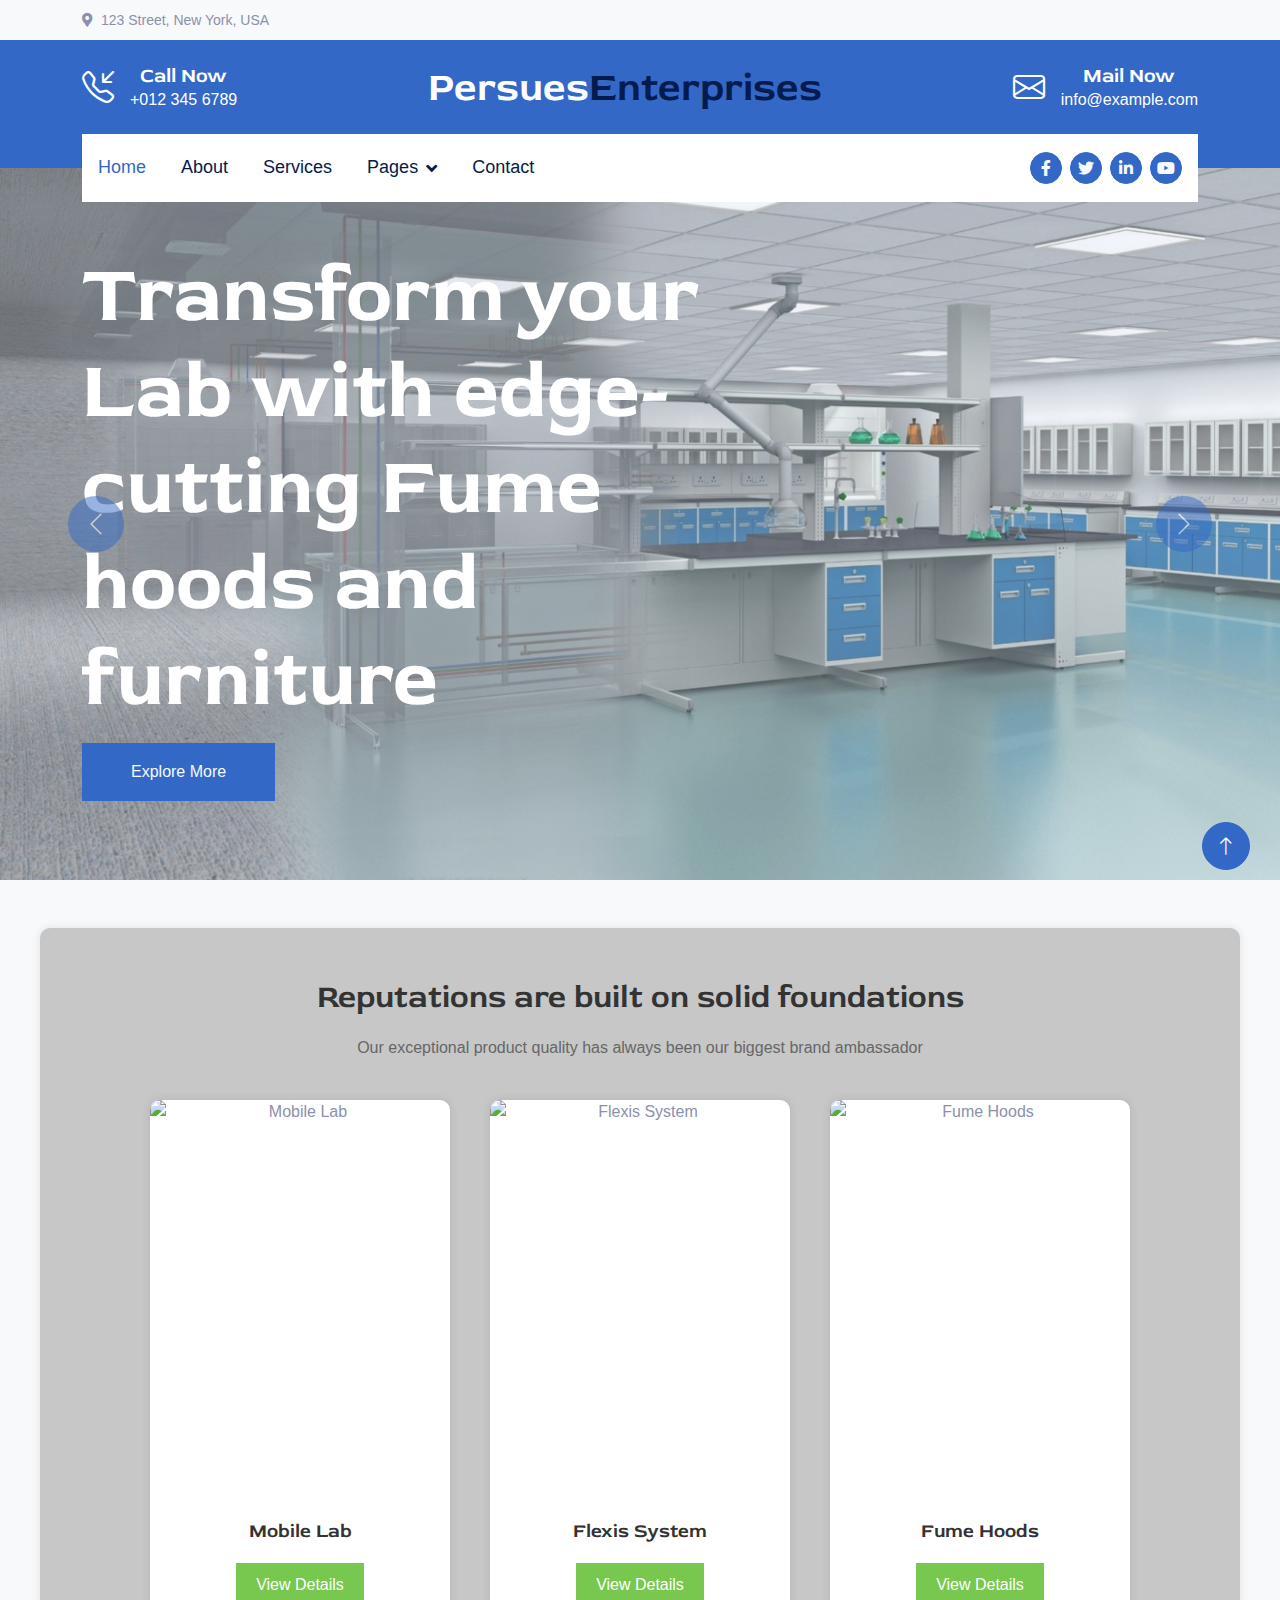
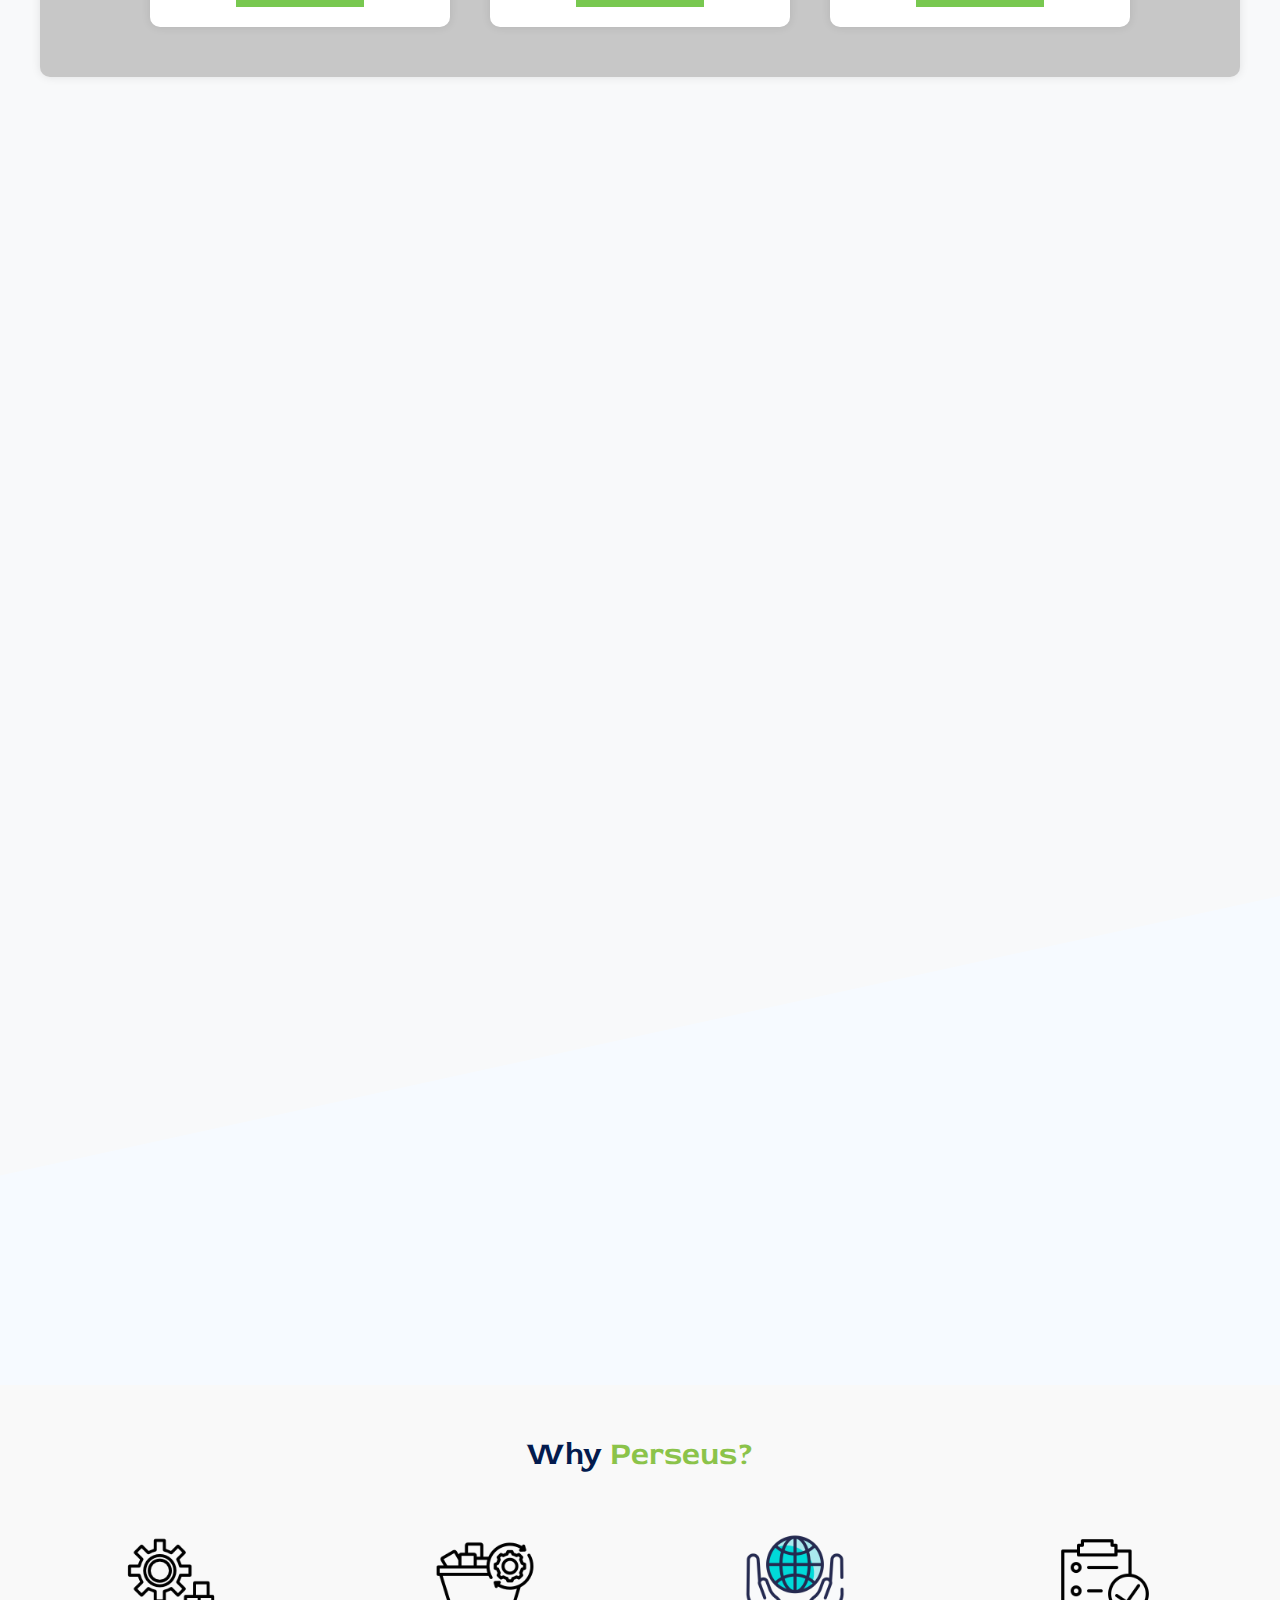
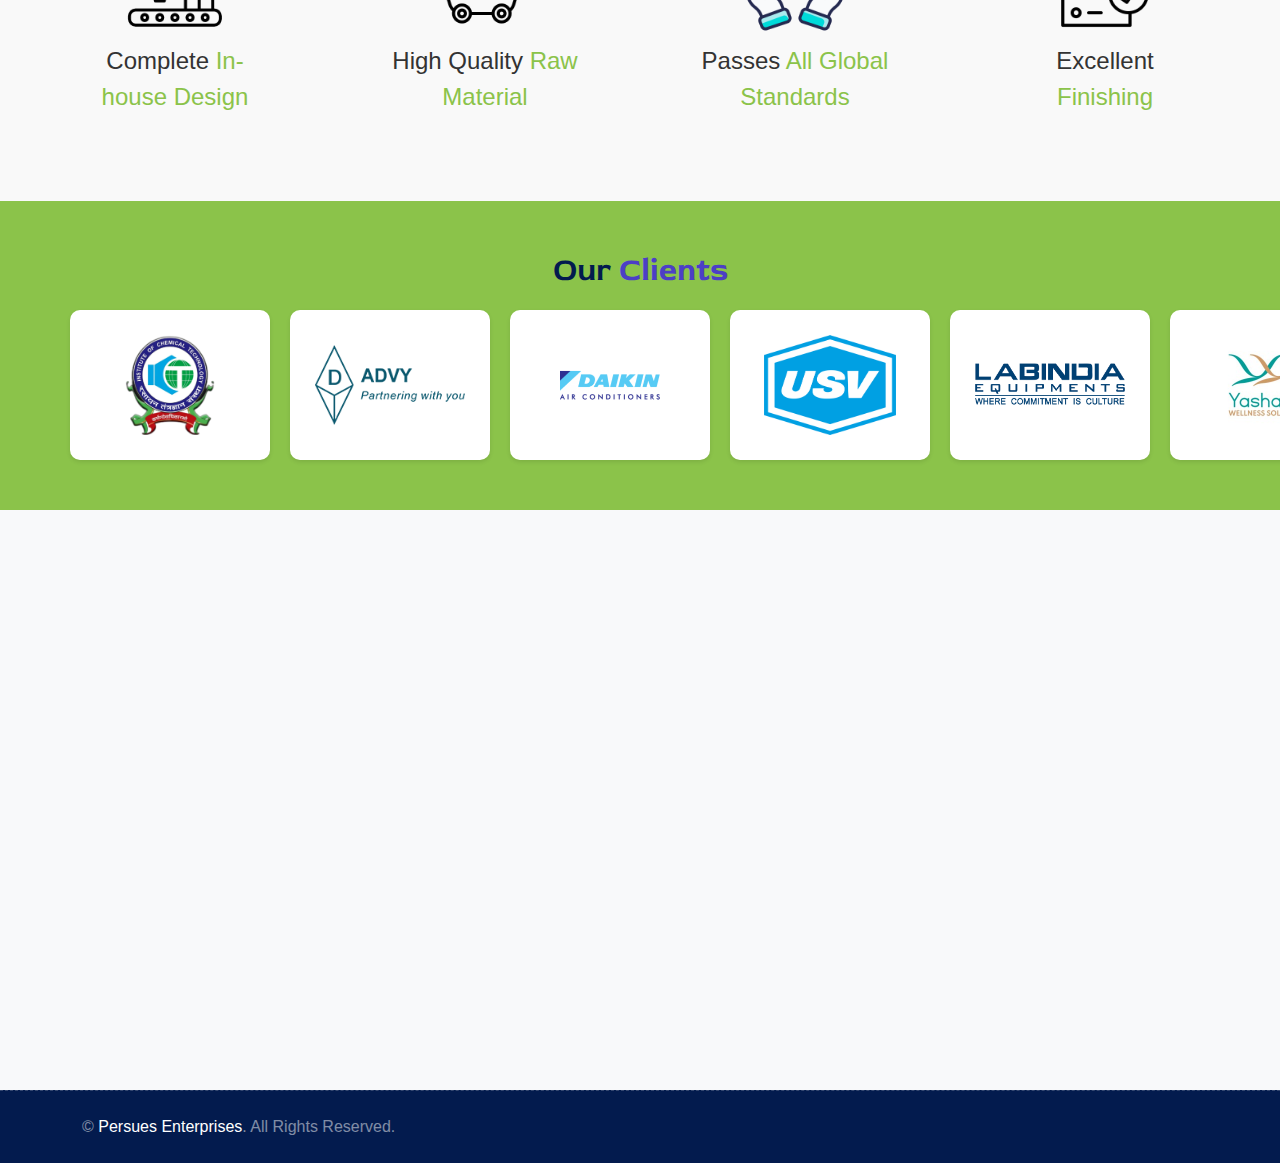
==== index.html @ d338f1ce "update" ====
<!DOCTYPE html>
<html lang="en">

<head>
    <meta charset="utf-8">
    <title>Perseus Enterprises</title>
    <meta content="width=device-width, initial-scale=1.0" name="viewport">
    <meta content="" name="keywords">
    <meta content="" name="description">

    <!-- Favicon -->
    <link href="img/favicon.png" rel="icon">
    <link rel="stylesheet" href="https://unpkg.com/swiper/swiper-bundle.min.css">
    <!-- Google Web Fonts -->
    <link rel="preconnect" href="https://fonts.googleapis.com">
    <link rel="preconnect" href="https://fonts.gstatic.com" crossorigin>
    <link href="https://fonts.googleapis.com/css2?family=Roboto:wght@400;500&family=Red+Rose:wght@600;700&display=swap"
        rel="stylesheet">

    <!-- Icon Font Stylesheet -->
    <link href="https://cdnjs.cloudflare.com/ajax/libs/font-awesome/5.10.0/css/all.min.css" rel="stylesheet">
    <link rel="stylesheet" href="https://cdn.jsdelivr.net/npm/bootstrap-icons@1.10.4/font/bootstrap-icons.css">

    <!-- Libraries Stylesheet -->
    <link href="lib/animate/animate.min.css" rel="stylesheet">
    <link href="lib/owlcarousel/assets/owl.carousel.min.css" rel="stylesheet">

    <!-- Customized Bootstrap Stylesheet -->
    <link href="css/bootstrap.min.css" rel="stylesheet">

    <!-- Template Stylesheet -->
    <link href="css/style.css" rel="stylesheet">
</head>

<body>
    <!-- Spinner Start -->
    <div id="spinner"
        class="show bg-white position-fixed translate-middle w-100 vh-100 top-50 start-50 d-flex align-items-center justify-content-center">
        <div class="spinner-border text-primary" role="status" style="width: 3rem; height: 3rem;"></div>
    </div>
    <!-- Spinner End -->


    <!-- Topbar Start -->
    <div class="container-fluid py-2 d-none d-lg-flex">
        <div class="container">
            <div class="d-flex justify-content-between">
                <div>
                    <small class="me-3"><i class="fa fa-map-marker-alt me-2"></i>123 Street, New York, USA</small>
                </div>
            </div>
        </div>
    </div>
    <!-- Topbar End -->


    <!-- Brand Start -->
    <div class="container-fluid bg-primary text-white pt-4 pb-5 d-none d-lg-flex">
        <div class="container pb-2">
            <div class="d-flex align-items-center justify-content-between">
                <div class="d-flex">
                    <i class="bi bi-telephone-inbound fs-2"></i>
                    <div class="ms-3">
                        <h5 class="text-white mb-0">Call Now</h5>
                        <span>+012 345 6789</span>
                    </div>
                </div>
                <a href="index.html" class="h1 text-white mb-0">Persues<span class="text-dark">Enterprises</span></a>
                <div class="d-flex">
                    <i class="bi bi-envelope fs-2"></i>
                    <div class="ms-3">
                        <h5 class="text-white mb-0">Mail Now</h5>
                        <span>info@example.com</span>
                    </div>
                </div>
            </div>
        </div>
    </div>
    <!-- Brand End -->


    <!-- Navbar Start -->
    <div class="container-fluid sticky-top">
        <div class="container">
            <nav class="navbar navbar-expand-lg navbar-light bg-white py-lg-0 px-lg-3">
                <a href="index.html" class="navbar-brand d-lg-none">
                    <h1 class="text-primary m-0">Perseus <span class="text-dark">Enterprises</span></h1>
                </a>
                <button type="button" class="navbar-toggler me-0" data-bs-toggle="collapse"
                    data-bs-target="#navbarCollapse">
                    <span class="navbar-toggler-icon"></span>
                </button>
                <div class="collapse navbar-collapse" id="navbarCollapse">
                    <div class="navbar-nav">
                        <a href="index.html" class="nav-item nav-link active">Home</a>
                        <a href="about.html" class="nav-item nav-link">About</a>
                        <a href="service.html" class="nav-item nav-link">Services</a>
                        <div class="nav-item dropdown">
                            <a href="#" class="nav-link dropdown-toggle" data-bs-toggle="dropdown">Pages</a>
                            <div class="dropdown-menu bg-light m-0">
                                <a href="feature.html" class="dropdown-item">Features</a>
                            </div>
                        </div>
                        <a href="contact.html" class="nav-item nav-link">Contact</a>
                    </div>
                    <div class="ms-auto d-none d-lg-flex">
                        <a class="btn btn-sm-square btn-primary ms-2" href=""><i class="fab fa-facebook-f"></i></a>
                        <a class="btn btn-sm-square btn-primary ms-2" href=""><i class="fab fa-twitter"></i></a>
                        <a class="btn btn-sm-square btn-primary ms-2" href=""><i class="fab fa-linkedin-in"></i></a>
                        <a class="btn btn-sm-square btn-primary ms-2" href=""><i class="fab fa-youtube"></i></a>
                    </div>
                </div>
            </nav>
        </div>
    </div>
    <!-- Navbar End -->


    <!-- Carousel Start -->
    <div class="container-fluid header-carousel px-0 mb-5">
        <div id="header-carousel" class="carousel slide carousel-fade" data-bs-ride="carousel">
            <div class="carousel-inner">
                <div class="carousel-item active">
                    <img class="w-100" src="img/Picture2.jpg" alt="Image">
                    <div class="carousel-caption">
                        <div class="container">
                            <div class="row justify-content-start">
                                <div class="col-lg-7 text-start">
                                    <h1 class="display-1 text-white animated slideInRight mb-3">Transform your Lab with edge-cutting Fume hoods and furniture</h1>
                                    <a href="" class="btn btn-primary py-3 px-5 animated slideInRight">Explore More</a>
                                </div>
                            </div>
                        </div>
                    </div>
                </div>
                <div class="carousel-item">
                    <img class="w-100" src="img/Picture3.jpg" alt="Image">
                    <div class="carousel-caption">
                        <div class="container">
                            <div class="row justify-content-end">
                                <div class="col-lg-7 text-end">
                                    <h1 class="display-1 text-white animated slideInLeft mb-3">Expet Doctors & Lab Assistants</h1>
                                    <p class="mb-5 animated slideInLeft">Lorem ipsum dolor sit amet, consectetur adipiscing elit. Curabitur tellus augue, iaculis id elit eget, ultrices pulvinar tortor. Quisque vel lorem porttitor, malesuada arcu quis, fringilla risus.</p>
                                    <a href="" class="btn btn-primary py-3 px-5 animated slideInLeft">Explore More</a>
                                </div>
                            </div>
                        </div>
                    </div>
                </div>

            </div>
            <button class="carousel-control-prev" type="button" data-bs-target="#header-carousel" data-bs-slide="prev">
                <span class="carousel-control-prev-icon" aria-hidden="true"></span>
                <span class="visually-hidden">Previous</span>
            </button>
            <button class="carousel-control-next" type="button" data-bs-target="#header-carousel" data-bs-slide="next">
                <span class="carousel-control-next-icon" aria-hidden="true"></span>
                <span class="visually-hidden">Next</span>
            </button>
        </div>
    </div>
    <!-- Carousel End -->

    <div class="product-section">
        <h2>Reputations are built on solid foundations</h2>
        <p>Our exceptional product quality has always been our biggest brand ambassador</p>
        <div class="products">
            <div class="product-card">
                <img src="img1/mobile.jpg" alt="Mobile Lab">
                <h3>Mobile Lab</h3>
                <button class="details-btn">View Details</button>
            </div>
            <div class="product-card">
                <img src="img1/flexis.jpg" alt="Flexis System">
                <h3>Flexis System</h3>
                <button class="details-btn">View Details</button>
            </div>
            <div class="product-card">
                <img src="img1/fume.jpg" alt="Fume Hoods">
                <h3>Fume Hoods</h3>
                <button class="details-btn">View Details</button>
            </div>
        </div>
    </div>

    <!-- Video Modal Start -->
    <div class="modal modal-video fade" id="videoModal" tabindex="-1" aria-labelledby="exampleModalLabel"
        aria-hidden="true">
        <div class="modal-dialog">
            <div class="modal-content rounded-0">
                <div class="modal-header">
                    <h3 class="modal-title" id="exampleModalLabel">Youtube Video</h3>
                    <button type="button" class="btn-close" data-bs-dismiss="modal" aria-label="Close"></button>
                </div>
                <div class="modal-body">
                    <!-- 16:9 aspect ratio -->
                    <div class="ratio ratio-16x9">
                        <iframe class="embed-responsive-item" src="" id="video" allowfullscreen
                            allowscriptaccess="always" allow="autoplay"></iframe>
                    </div>
                </div>
            </div>
        </div>
    </div>
    <!-- Video Modal End -->

    <!-- Appoinment Start -->
    <div class="container-fluid py-5">
        <div class="container">
            <div class="row g-5">
                <div class="col-lg-6 wow fadeInUp" data-wow-delay="0.1s">
                    <h1 class="display-6 mb-4">We Ensure You Will Always Get The Best Result</h1>
                    <p>Lorem ipsum dolor sit amet, consectetur adipiscing elit. Curabitur tellus augue, iaculis id elit eget, ultrices pulvinar tortor. Quisque vel lorem porttitor, malesuada arcu quis, fringilla risus. Pellentesque eu consequat augue.</p>
                    <p class="mb-4">Lorem ipsum dolor sit amet, consectetur adipiscing elit. Curabitur tellus augue, iaculis id elit eget, ultrices pulvinar tortor.</p>
                    <div class="d-flex align-items-start wow fadeIn" data-wow-delay="0.3s">
                        <div class="icon-box-primary">
                            <i class="bi bi-geo-alt text-dark fs-1"></i>
                        </div>
                        <div class="ms-3">
                            <h5>Office Address</h5>
                            <span>123 Street, New York, USA</span>
                        </div>
                    </div>
                    <hr>
                    <div class="d-flex align-items-start wow fadeIn" data-wow-delay="0.4s">
                        <div class="icon-box-primary">
                            <i class="bi bi-clock text-dark fs-1"></i>
                        </div>
                        <div class="ms-3">
                            <h5>Office Time</h5>
                        </div>
                    </div>
                </div>
            </div>
        </div>
    </div>
    <!-- Appoinment Start -->


    <!-- Team Start -->
    <div class="container-fluid container-team py-5">
        <div class="container pb-5">
            <div class="row g-5 align-items-center mb-5">
                <div class="col-md-6 wow fadeIn" data-wow-delay="0.3s">
                    <img class="img-fluid w-100" src="img/raj.png" alt="">
                </div>
                <div class="col-md-6 wow fadeIn" data-wow-delay="0.5s">
                    <h1 class="display-6 mb-3">Rajnish Thanekar</h1>
                    <p class="mb-1">CEO & Founder</p>
                    <p class="mb-5">Persues Enterprises</p>
                    <h3 class="mb-3"><h3>Business Experience</h3>
                    <p class="mb-4">Since 2012 as Business Consultant and Laboratory Professional.</p>
                    <h3 class="mb-5"><h3>Corporate Experience</h3>
                    <p class="mb-4">18 years in Gogrej in Product Design and New Business Development role.</p>
                    <p class="mb-4">5 years in Thermo Fisher Scientific as National Business Development Manager.</p>
                    <div class="d-flex">
                        <a class="btn btn-lg-square btn-primary me-2" href=""><i class="fab fa-facebook-f"></i></a>
                        <a class="btn btn-lg-square btn-primary me-2" href=""><i class="fab fa-twitter"></i></a>
                        <a class="btn btn-lg-square btn-primary me-2" href="https://www.linkedin.com/in/rajnish-thanekar-b600029/"><i class="fab fa-linkedin-in"></i></a>
                        <a class="btn btn-lg-square btn-primary me-2" href=""><i class="fab fa-youtube"></i></a>
                    </div>
                </div>
            </div>
            </div>
        </div>
    </div>
    <!-- Team End -->


    <!-- Testimonial Start -->
    <section class="why-labguard">
        <h2>Why <span>Perseus?</span></h2>
        <div class="features">
            <div class="feature">
                <img src="img/manu.png" alt="In-house Design">
                <p>Complete <span>In-house Design</span></p>
            </div>
            <div class="feature">
                <img src="img/raw.png" alt="High Quality Raw Material">
                <p>High Quality <span>Raw Material</span></p>
            </div>
            <div class="feature">
                <img src="img/global.png" alt="Passes All Global Standards">
                <p>Passes <span>All Global Standards</span></p>
            </div>
            <div class="feature">
                <img src="img/finished-work.png" alt="Excellent Finishing">
                <p>Excellent <span>Finishing</span></p>
            </div>
        </div>
    </section>

    <!--Clients-->
    <section class="clients">
        <h2>Our <span>Clients</span></h2>
        <div class="swiper-container">
            <div class="swiper-wrapper">
                <div class="swiper-slide"><img src="img/ICT.png" alt="ICT"></div>
                <div class="swiper-slide"><img src="img/Advy.png" alt="Advy"></div>
                <div class="swiper-slide"><img src="img/daikin.png" alt="Daikin"></div>
                <div class="swiper-slide"><img src="img/USV.png" alt="USV"></div>
                <div class="swiper-slide"><img src="img/labind.png" alt="labind"></div>
                <div class="swiper-slide"><img src="img/yasharth.jpg" alt="yasharth"></div>
                <div class="swiper-slide"><img src="img/nipro.png" alt=""></div>
                <div class="swiper-slide"><img src="img/phoenix.jpg" alt=""></div>
                <div class="swiper-slide"><img src="img/equinox.png" alt=""></div>
                <div class="swiper-slide"><img src="img/spak.png" alt=""></div>
                <div class="swiper-slide"><img src="img/keva.jpg" alt=""></div>
                <div class="swiper-slide"><img src="img/UPL.png" alt=""></div>
                <div class="swiper-slide"><img src="img/HiMedia-Logo.webp" alt=""></div>
                <div class="swiper-slide"><img src="img/neuberg.webp" alt=""></div>
                <div class="swiper-slide"><img src="img/fulllife.webp" alt=""></div>
                <div class="swiper-slide"><img src="img/promas.jpg" alt=""></div>
                <div class="swiper-slide"><img src="img/bsv.jpg" alt=""></div>
                <div class="swiper-slide"><img src="img/klasspack.jpg" alt=""></div>
                <div class="swiper-slide"><img src="img/swash.jpg" alt=""></div>
                <div class="swiper-slide"><img src="img/gegadyne.png" alt=""></div>
                <!-- Add more client logos as needed -->
            </div>
        </div>    
    </section>
    
    <script src="https://unpkg.com/swiper/swiper-bundle.min.js"></script>
    <script src="script.js"></script>

    <!-- Footer Start -->
    <div class="container-fluid footer position-relative bg-dark text-white-50 py-5 wow fadeIn" data-wow-delay="0.1s">
        <div class="container">
            <div class="row g-5 py-5">
                <div class="col-lg-6 pe-lg-5">
                    <a href="index.html" class="navbar-brand">
                        <h1 class="h1 text-primary mb-0">Persues<span class="text-white">Enterprises</span></h1>
                    </a>
                    <p class="fs-5 mb-4">Lorem ipsum dolor sit amet, consectetur adipiscing elit. Curabitur tellus augue, iaculis id elit eget, ultrices pulvinar tortor.</p>
                    <p><i class="fa fa-map-marker-alt me-2"></i>123 Street, New York, USA</p>
                    <p><i class="fa fa-phone-alt me-2"></i>+012 345 67890</p>
                    <p><i class="fa fa-envelope me-2"></i>info@example.com</p>
                    <div class="d-flex mt-4">
                        <a class="btn btn-lg-square btn-primary me-2" href="#"><i class="fab fa-twitter"></i></a>
                        <a class="btn btn-lg-square btn-primary me-2" href="#"><i class="fab fa-facebook-f"></i></a>
                        <a class="btn btn-lg-square btn-primary me-2" href="#"><i class="fab fa-linkedin-in"></i></a>
                        <a class="btn btn-lg-square btn-primary me-2" href="#"><i class="fab fa-instagram"></i></a>
                    </div>
                </div>
                <div class="col-lg-6 ps-lg-5">
                    <div class="row g-5">
                        <div class="col-sm-6">
                            <h4 class="text-light mb-4">Quick Links</h4>
                            <a class="btn btn-link" href="about.html">About Us</a>
                            <a class="btn btn-link" href="contact.html">Contact Us</a>
                            <a class="btn btn-link" href="service.html">Our Services</a>
                            <a class="btn btn-link" href="">Support</a>
                        </div>
                        <div class="col-sm-6">
                            <h4 class="text-light mb-4">Popular Links</h4>
                            <a class="btn btn-link" href="about.html">About Us</a>
                            <a class="btn btn-link" href="contact.html">Contact Us</a>
                            <a class="btn btn-link" href="service.html">Our Services</a>
                            <a class="btn btn-link" href="">Support</a>
                        </div>
                    </div>
                </div>
            </div>
        </div>
    </div>
    <!-- Footer End -->


    <!-- Copyright Start -->
    <div class="container-fluid copyright bg-dark text-white-50 py-4">
        <div class="container">
            <div class="row">
                <div class="col-md-6 text-center text-md-start">
                    <p class="mb-0">&copy; <a href="#">Persues Enterprises</a>. All Rights Reserved.</p>
                </div>
            </div>
        </div>
    </div>
    <!-- Copyright End -->


    <!-- Back to Top -->
    <a href="#" class="btn btn-lg btn-primary btn-lg-square rounded-circle back-to-top"><i class="bi bi-arrow-up"></i></a>


    <!-- JavaScript Libraries -->
    <script src="https://ajax.googleapis.com/ajax/libs/jquery/3.6.1/jquery.min.js"></script>
    <script src="https://cdn.jsdelivr.net/npm/bootstrap@5.0.0/dist/js/bootstrap.bundle.min.js"></script>
    <script src="lib/wow/wow.min.js"></script>
    <script src="lib/easing/easing.min.js"></script>
    <script src="lib/waypoints/waypoints.min.js"></script>
    <script src="lib/counterup/counterup.min.js"></script>
    <script src="lib/owlcarousel/owl.carousel.min.js"></script>

    <!-- Template Javascript -->
    <script src="js/main.js"></script>
</body>

</html>
---- css/style.css ----
/********** Template CSS **********/

.back-to-top {
    position: fixed;
    display: none;
    right: 30px;
    bottom: 30px;
    z-index: 99;
}

.fw-medium {
    font-weight: 500;
}


/*** Spinner ***/
#spinner {
    opacity: 0;
    visibility: hidden;
    transition: opacity .5s ease-out, visibility 0s linear .5s;
    z-index: 99999;
}

#spinner.show {
    transition: opacity .5s ease-out, visibility 0s linear 0s;
    visibility: visible;
    opacity: 1;
}


/*** Button ***/
.btn {
    transition: .5s;
    font-weight: 500;
}

.btn-primary,
.btn-outline-primary:hover {
    color: var(--bs-light);
}

.btn-secondary,
.btn-outline-secondary:hover {
    color: var(--bs-dark);
}

.btn-square {
    width: 38px;
    height: 38px;
}

.btn-sm-square {
    width: 32px;
    height: 32px;
}

.btn-lg-square {
    width: 48px;
    height: 48px;
}
.btn-square,
.btn-sm-square,
.btn-lg-square {
    padding: 0;
    display: flex;
    align-items: center;
    justify-content: center;
    border-radius: 50px;
    font-weight: normal;
}

.icon-box-primary,
.icon-box-light {
    position: relative;
    padding: 0 0 10px 10px;
    z-index: 1;
}

.icon-box-primary i,
.icon-box-light i {
    font-size: 60px;
    line-height: 0;
}

.icon-box-primary::before,
.icon-box-light::before {
    position: absolute;
    content: "";
    width: 35px;
    height: 35px;
    left: 0;
    bottom: 0;
    border-radius: 35px;
    transition: .5s;
    z-index: -1;
}

.icon-box-primary::before {
    background: var(--bs-primary);
}

.icon-box-light::before {
    background: var(--bs-light);
}


/*** Navbar ***/
.sticky-top {
    top: -100px;
    transition: .5s;
}

.navbar .navbar-nav .nav-link {
    margin-right: 35px;
    padding: 20px 0;
    color: var(--bs-dark);
    font-size: 18px;
    font-weight: 500;
    outline: none;
}

.navbar .navbar-nav .nav-link:hover,
.navbar .navbar-nav .nav-link.active {
    color: var(--bs-primary);
}

.navbar .dropdown-toggle::after {
    border: none;
    content: "\f107";
    font-family: "Font Awesome 5 Free";
    font-weight: 900;
    vertical-align: middle;
    margin-left: 8px;
}

@media (max-width: 991.98px) {
    .navbar .navbar-nav .nav-link  {
        margin-right: 0;
        padding: 10px 0;
    }

    .navbar .navbar-nav {
        margin-top: 15px;
        border-top: 1px solid #EEEEEE;
    }
}

@media (min-width: 992px) {
    .sticky-top {
        margin-top: -34px;
    }

    .navbar {
        height: 68px;
    }

    .navbar .nav-item .dropdown-menu {
        display: block;
        border: none;
        margin-top: 0;
        top: 150%;
        opacity: 0;
        visibility: hidden;
        transition: .5s;
    }

    .navbar .nav-item:hover .dropdown-menu {
        top: 100%;
        visibility: visible;
        transition: .5s;
        opacity: 1;
    }
}


/*** Header ***/
@media (min-width: 992px) {
    .header-carousel,
    .page-header {
        margin-top: -34px;
    }
    
}

.carousel-caption {
    top: 0;
    left: 0;
    right: 0;
    bottom: 0;
    display: flex;
    align-items: center;
    background: rgba(208, 218, 240, 0.3);
    z-index: 1;
}

.carousel-control-prev,
.carousel-control-next {
    width: 15%;
}

.carousel-control-prev-icon,
.carousel-control-next-icon {
    width: 3.5rem;
    height: 3.5rem;
    border-radius: 3.5rem;
    background-color: var(--bs-primary);
    border: 15px solid var(--bs-primary);
}

@media (max-width: 767.98px) {
    #header-carousel .carousel-item {
        position: relative;
        min-height: 250px;
    }
    
    #header-carousel .carousel-item img {
        position: absolute;
        width: 100%;
        height: 100%;
        object-fit: cover;
    }
}

.page-header {
    background: linear-gradient(rgba(3, 27, 78, .3), rgba(3, 27, 78, .3)), url(../img/testimonial.jpg) center center no-repeat;
    background-size: cover;
}

.page-header .breadcrumb-item+.breadcrumb-item::before {
    color: var(--bs-white);
}

.page-header .breadcrumb-item,
.page-header .breadcrumb-item a {
    font-size: 18px;
    color: var(--bs-white);
}




/*** About ***/
.about-fact {
    width: 220px;
    height: 220px;
    box-shadow: 0 0 30px rgba(0, 0, 0, .1);
}

@media (min-width: 576px) {
    .about-fact.mt-n130 {
        margin-top: -130px;
    }
}

.btn-play {
    position: relative;
    display: block;
    box-sizing: content-box;
    width: 36px;
    height: 46px;
    border-radius: 100%;
    border: none;
    outline: none !important;
    padding: 18px 20px 20px 28px;
    background: var(--bs-primary);
}

.btn-play:before {
    content: "";
    position: absolute;
    z-index: 0;
    left: 50%;
    top: 50%;
    transform: translateX(-50%) translateY(-50%);
    display: block;
    width: 90px;
    height: 90px;
    background: var(--bs-primary);
    border-radius: 100%;
    animation: pulse-border 1500ms ease-out infinite;
}

.btn-play:after {
    content: "";
    position: absolute;
    z-index: 1;
    left: 50%;
    top: 50%;
    transform: translateX(-50%) translateY(-50%);
    display: block;
    width: 90px;
    height: 90px;
    background: var(--bs-primary);
    border-radius: 100%;
    transition: all 200ms;
}

.btn-play span {
    display: block;
    position: relative;
    z-index: 3;
    width: 0;
    height: 0;
    left: 3px;
    border-left: 30px solid #FFFFFF;
    border-top: 18px solid transparent;
    border-bottom: 18px solid transparent;
}

@keyframes pulse-border {
    0% {
        transform: translateX(-50%) translateY(-50%) translateZ(0) scale(1);
        opacity: 1;
    }

    100% {
        transform: translateX(-50%) translateY(-50%) translateZ(0) scale(2);
        opacity: 0;
    }
}

.modal-video .modal-dialog {
    position: relative;
    max-width: 800px;
    margin: 60px auto 0 auto;
}

.modal-video .modal-body {
    position: relative;
    padding: 0px;
}

.modal-video .close {
    position: absolute;
    width: 30px;
    height: 30px;
    right: 0px;
    top: -30px;
    z-index: 999;
    font-size: 30px;
    font-weight: normal;
    color: #FFFFFF;
    background: #000000;
    opacity: 1;
}


/*** Service ***/
.container-service {
    position: relative;
}

.container-service::before {
    position: absolute;
    content: '';
    background: var(--bs-light);
    width: 100%;
    height: 100%;
    left: 0px;
    top: 0px;
    clip-path: polygon(0 0, 100% 0, 100% 30%, 0 70%);
    z-index: -1;
}

.service-item {
    position: relative;
    height: 100%;
    padding: 45px 30px;
    background: var(--bs-white);
    box-shadow: 0 0 45px rgba(0, 0, 0, .05);
}

.service-item::before {
    position: absolute;
    content: "";
    width: 100%;
    height: 0;
    left: 0;
    bottom: 0;
    transition: .5s;
    background: var(--bs-primary);
}

.service-item:hover::before {
    height: 100%;
    top: 0;
}

.service-item * {
    position: relative;
    transition: .5s;
    z-index: 1;
}

.service-item:hover h5,
.service-item:hover p {
    color: var(--bs-white);
}

.service-item:hover .icon-box-primary::before {
    background: var(--bs-dark);
}

.service-item:hover .icon-box-primary i {
    color: var(--bs-white) !important;
}


/*** Team ***/
.container-team {
    position: relative;
}

.container-team::before {
    position: absolute;
    content: '';
    background: var(--bs-light);
    width: 100%;
    height: 100%;
    left: 0px;
    top: 0px;
    clip-path: polygon(0 70%, 100% 30%, 100% 100%, 0% 100%);
    z-index: -1;
}

.team-item {
    background: var(--bs-white);
    box-shadow: 0 0 45px rgba(0, 0, 0, .05);
}

.team-item .team-social {
    position: absolute;
    width: 0;
    height: 100%;
    top: 0;
    right: 0;
    transition: .5s;
    background: var(--bs-primary);
    display: flex;
    align-items: center;
    justify-content: center;
}

.team-item:hover .team-social {
    width: 100%;
    left: 0;
}

.team-item .team-social .btn {
    opacity: 0;
    transition: .5s;
}

.team-item:hover .team-social .btn {
    opacity: 1;
}


/*** Testimonial ***/
.testimonial {
    background: linear-gradient(rgba(3, 27, 78, .3), rgba(3, 27, 78, .3)), url(../img/testimonial.jpg) left center no-repeat;
    background-size: cover;
}

.testimonial-item img {
    width: 60px !important;
    height: 60px !important;
    border-radius: 60px;
}

.testimonial-carousel .owl-nav {
    position: absolute;
    top: 0;
    right: 0;
    display: flex;
}

.testimonial-carousel .owl-nav .owl-prev,
.testimonial-carousel .owl-nav .owl-next {
    margin-left: 15px;
    color: var(--bs-primary);
    font-size: 30px;
    line-height: 0;
    transition: .5s;
}

.testimonial-carousel .owl-nav .owl-prev:hover,
.testimonial-carousel .owl-nav .owl-next:hover {
    color: var(--bs-dark);
}


/*** Contact ***/
@media (min-width: 992px) {
    .contact-info::after {
        position: absolute;
        content: "";
        width: 0px;
        height: 100%;
        top: 0;
        left: 50%;
        border-left: 1px dashed rgba(255, 255, 255, .2);
    }
}

@media (max-width: 991.98px) {
    .contact-info::after {
        position: absolute;
        content: "";
        width: 100%;
        height: 0px;
        top: 50%;
        left: 0;
        border-top: 1px dashed rgba(255, 255, 255, .2);
    }
}


/*** Footer ***/
.footer {
    background: linear-gradient(rgba(3, 27, 78, .3), rgba(3, 27, 78, .3)), url(../img/footer.png) center center no-repeat;
    background-size: contain;
}

@media (min-width: 992px) {
    .footer::after {
        position: absolute;
        content: "";
        width: 0px;
        height: 100%;
        top: 0;
        left: 50%;
        border-left: 1px dashed rgba(255, 255, 255, .2);
    }
}

.footer .btn.btn-link {
    display: block;
    margin-bottom: 5px;
    padding: 0;
    text-align: left;
    color: rgba(255, 255, 255, .5);
    font-weight: normal;
    text-transform: capitalize;
    transition: .3s;
}

.footer .btn.btn-link::before {
    position: relative;
    content: "\f105";
    font-family: "Font Awesome 5 Free";
    font-weight: 900;
    color: rgba(255, 255, 255, .5);
    margin-right: 10px;
}

.footer .btn.btn-link:hover {
    color: var(--bs-primary);
    letter-spacing: 1px;
    box-shadow: none;
}

.copyright {
    border-top: 1px dashed rgba(255, 255, 255, .2);
}

.copyright a {
    color: var(--bs-white);
}

.copyright a:hover {
    color: var(--bs-primary);
}

.container {
    text-align: center;
}

h2 {
    font-size: 2em;
    margin-bottom: 20px;
}

h2 span {
    color: #4c3fc6; /* Green color for emphasis */
}

/* styles.css */
.why-labguard {
    text-align: center;
    padding: 50px 20px;
    background-color: #f9f9f9;
}

.why-labguard h2 {
    font-size: 2rem;
    margin-bottom: 40px;
}

.why-labguard h2 span {
    color: #8bc34a; /* Use your desired color */
}

.features {
    display: flex;
    justify-content: space-around;
    flex-wrap: wrap;
}

.feature {
    max-width: 200px;
    margin: 20px;
    text-align: center;
}

.feature img {
    width: 100px;
    height: 100px;
    margin-bottom: 10px;
}

.feature p {
    font-size: 1.5rem;
    color: #333;
}

.feature p span {
    color: #8bc34a; /* Use your desired color */
}

.clients {
    text-align: center;
    padding: 50px 20px;
    background-color: #8bc34a; /* Adjust to your desired color */
    color: white;
    margin-bottom: 20px;
}

.clients h2 {
    font-size: 2rem;
    margin-bottom: 20px;
}

.clients h2 span {
    font-weight: bold;
}

.swiper-container {
    width: calc(100% - 40px); /* Reduced width to add padding */
    max-width: 1200px;
    margin: 0 auto;
    padding: 0 20px; /* Add padding to the left and right */
}

.swiper-wrapper {
    display: flex;
    align-items: center;
}

.swiper-slide {
    display: flex;
    justify-content: center;
    align-items: center;
    background-color: white;
    border-radius: 10px;
    box-shadow: 0 2px 4px rgba(0, 0, 0, 0.1);
    padding: 10px;
    width: 200px; /* Fixed width for all slides */
    height: 150px; /* Fixed height for all slides */
    margin: 0 10px; /* Add margin to create space between slides */
}

.swiper-slide img {
    width: 150px;
    height: 100px;
    display: block;
    margin: 0 auto; /* Center the logo within the box */
    object-fit: contain;
}

.view-all {
    display: inline-block;
    margin-top: 20px;
    color: white;
    text-decoration: underline;
}

button1 {
    background-color: #007bff;
    color: white;
    border: none;
    padding: 10px;
    cursor: pointer;
    position: absolute;
    top: 50%;
    transform: translateY(-50%);
    z-index: 1;
    border-radius: 50%;
    width: 40px;
    height: 40px;
}

#prevBtn {
    left: -20px; /* Adjusted to be outside the container */
}

#nextBtn {
    right: -20px; /* Adjusted to be outside the container */
}

.view-all {
    display: block;
    margin-top: 20px;
    color: white;
    text-decoration: none;
    font-weight: bold;
}

.view-all:hover {
    text-decoration: underline;
}

body {
    font-family: Arial, sans-serif;
    margin: 0;
    padding: 0;
    background-color: #f8f9fa;
}

.product-section {
    text-align: center;
    padding: 50px 20px;
    background-color: #c7c7c7;
    border-radius: 10px;
    max-width: 1200px;
    margin: 20px auto;
    box-shadow: 0 0 10px rgba(0, 0, 0, 0.1);
}

.product-section h2 {
    font-size: 2rem;
    color: #333;
}

.product-section p {
    font-size: 1rem;
    color: #666;
    margin-bottom: 40px;
}

.products {
    display: flex;
    justify-content: center;
    gap: 40px;
    flex-wrap: wrap;
}

.product-card {
    background-color: #ffffff;
    border-radius: 10px;
    overflow: hidden;
    box-shadow: 0 0 10px rgba(0, 0, 0, 0.1);
    transition: transform 0.3s ease;
    max-width: 300px;
    flex: 1 1 500px; /* Allow the cards to resize based on available space */
    display: flex;
    flex-direction: column;
    align-items: center;
}

.product-card img {
    width: 100%;
    height: 400px; /* Set a fixed height for the images */
    object-fit: cover; /* Ensure images cover the area without distortion */
}

.product-card h3 {
    font-size: 1.2rem;
    color: #333;
    margin: 20px 0;
}

.details-btn {
    background-color: #78c850;
    color: #ffffff;
    border: none;
    padding: 10px 20px;
    font-size: 1rem;
    cursor: pointer;
    margin-bottom: 20px;
    transition: background-color 0.3s ease;
}

.details-btn:hover {
    background-color: #5a9e38;
}

.product-card:hover {
    transform: translateY(-10px);
}

.form-group {
    margin-bottom: 15px;
    max-width:1000px;
}
.form-group label {
    display: block;
    margin-bottom: 5px;
}
.form-group input,
.form-group textarea {
    width: 100%;
    padding: 10px;
    border: 1px solid #ccc;
    border-radius: 5px;
}
.form-group button {
    padding: 10px 20px;
    background-color: #4CAF50;
    color: white;
    border: none;
    border-radius: 5px;
    cursor: pointer;
}
.form-group button:hover {
    background-color: #45a049;
}
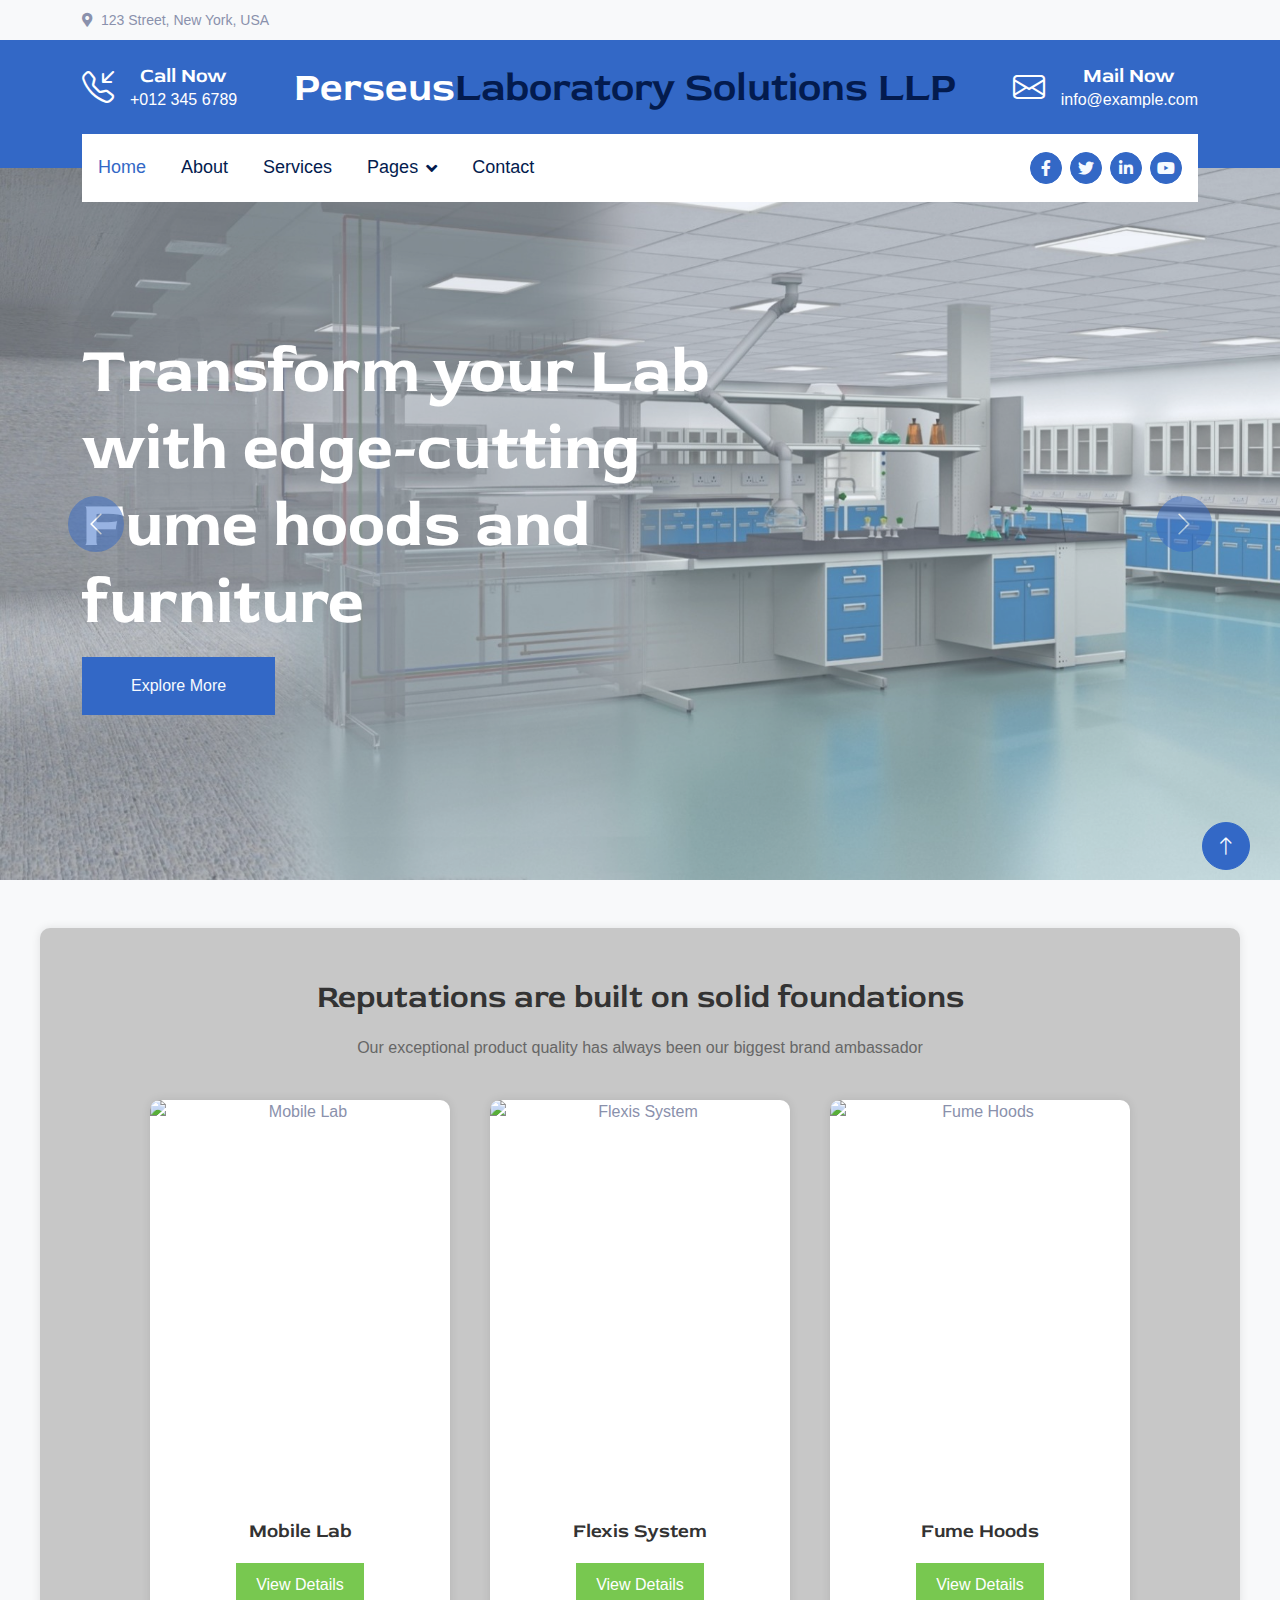
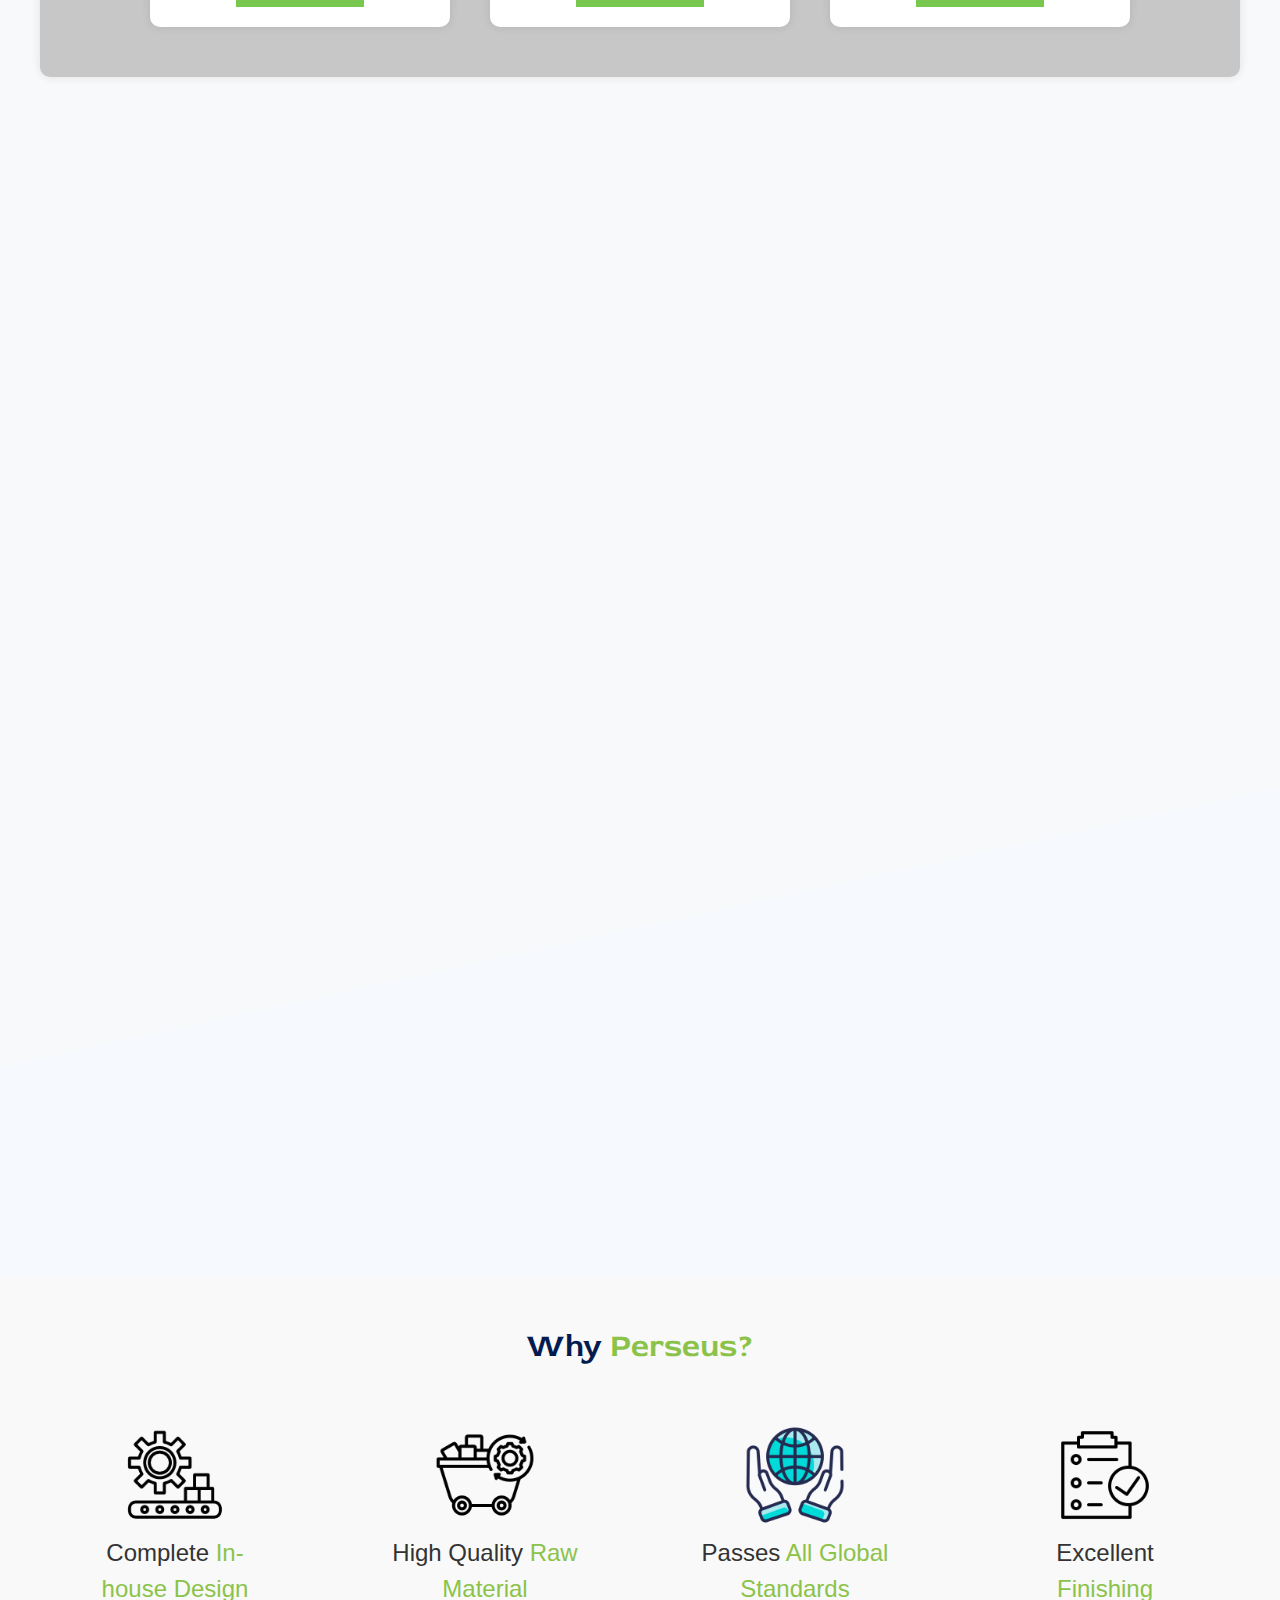
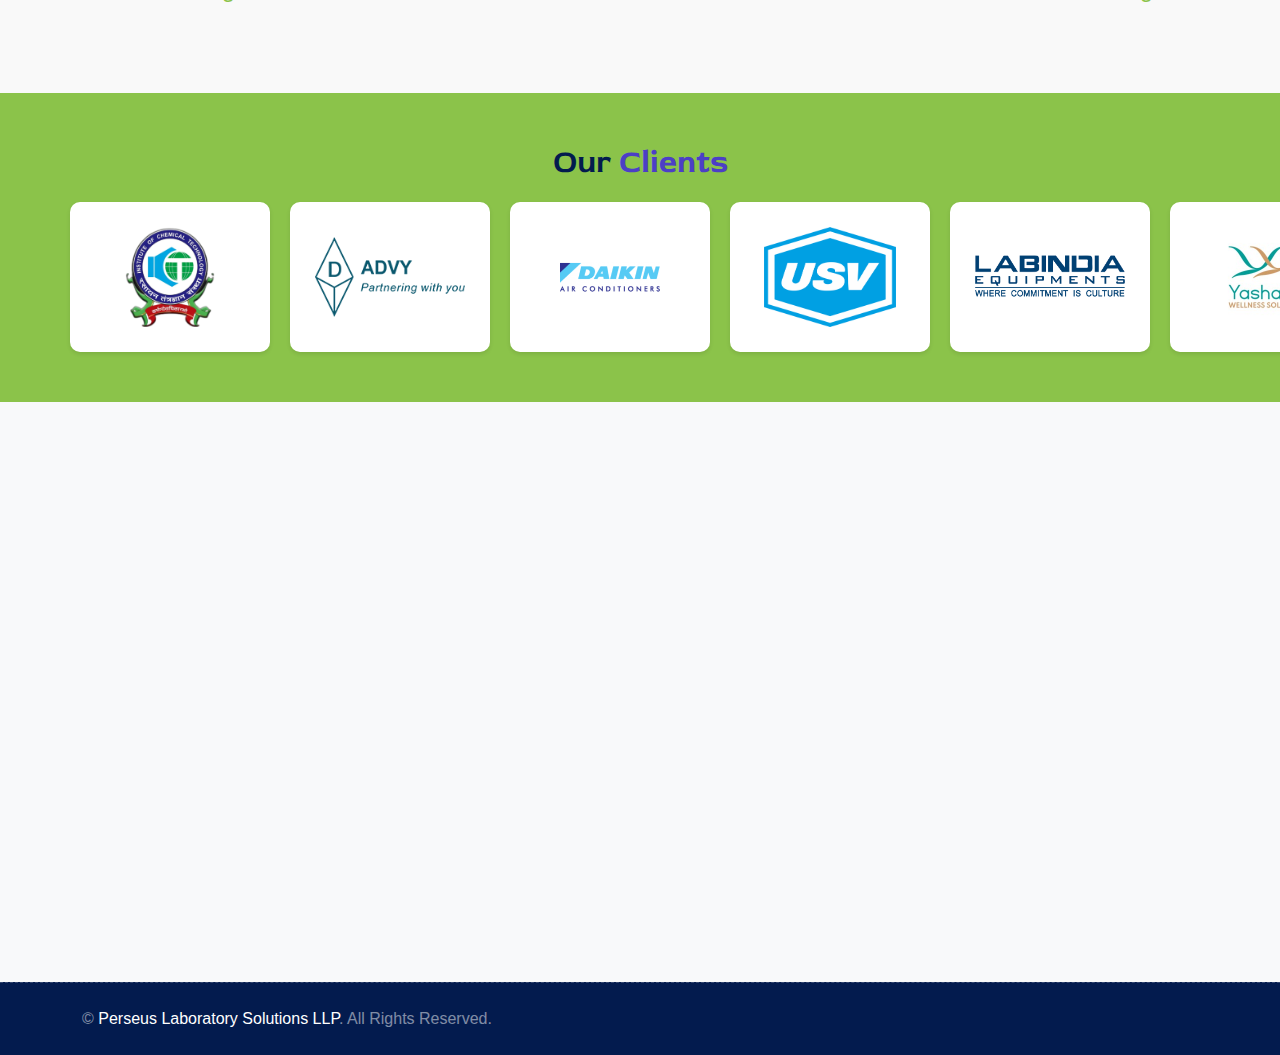
==== commit 2bf130ee: "for mobile view" ====
--- a/index.html
+++ b/index.html
@@ -3,7 +3,7 @@
 
 <head>
     <meta charset="utf-8">
-    <title>Perseus Enterprises</title>
+    <title>Perseus Laboratory Solutions LLP</title>
     <meta content="width=device-width, initial-scale=1.0" name="viewport">
     <meta content="" name="keywords">
     <meta content="" name="description">
@@ -65,7 +65,7 @@
                         <span>+012 345 6789</span>
                     </div>
                 </div>
-                <a href="index.html" class="h1 text-white mb-0">Persues<span class="text-dark">Enterprises</span></a>
+                <a href="index.html" class="h1 text-white mb-0">Perseus<span class="text-dark">Laboratory Solutions LLP</span></a>
                 <div class="d-flex">
                     <i class="bi bi-envelope fs-2"></i>
                     <div class="ms-3">
@@ -84,7 +84,7 @@
         <div class="container">
             <nav class="navbar navbar-expand-lg navbar-light bg-white py-lg-0 px-lg-3">
                 <a href="index.html" class="navbar-brand d-lg-none">
-                    <h1 class="text-primary m-0">Perseus <span class="text-dark">Enterprises</span></h1>
+                    <h1 class="text-primary m-0">Perseus <span class="text-dark">Laboratory Solutions LLP</span></h1>
                 </a>
                 <button type="button" class="navbar-toggler me-0" data-bs-toggle="collapse"
                     data-bs-target="#navbarCollapse">
@@ -126,7 +126,7 @@
                         <div class="container">
                             <div class="row justify-content-start">
                                 <div class="col-lg-7 text-start">
-                                    <h1 class="display-1 text-white animated slideInRight mb-3">Transform your Lab with edge-cutting Fume hoods and furniture</h1>
+                                    <h1 class="display-3 text-white animated slideInRight mb-3">Transform your Lab with edge-cutting Fume hoods and furniture</h1>
                                     <a href="" class="btn btn-primary py-3 px-5 animated slideInRight">Explore More</a>
                                 </div>
                             </div>
@@ -139,8 +139,8 @@
                         <div class="container">
                             <div class="row justify-content-end">
                                 <div class="col-lg-7 text-end">
-                                    <h1 class="display-1 text-white animated slideInLeft mb-3">Expet Doctors & Lab Assistants</h1>
-                                    <p class="mb-5 animated slideInLeft">Lorem ipsum dolor sit amet, consectetur adipiscing elit. Curabitur tellus augue, iaculis id elit eget, ultrices pulvinar tortor. Quisque vel lorem porttitor, malesuada arcu quis, fringilla risus.</p>
+                                    <h1 class="display-3 text-white animated slideInLeft mb-3">Expet Doctors & Lab Assistants</h1>
+                                    <p class="mb-5 animated slideInLeft">Lorem ipsum dolor sit amet.</p>
                                     <a href="" class="btn btn-primary py-3 px-5 animated slideInLeft">Explore More</a>
                                 </div>
                             </div>
@@ -212,24 +212,8 @@
                     <h1 class="display-6 mb-4">We Ensure You Will Always Get The Best Result</h1>
                     <p>Lorem ipsum dolor sit amet, consectetur adipiscing elit. Curabitur tellus augue, iaculis id elit eget, ultrices pulvinar tortor. Quisque vel lorem porttitor, malesuada arcu quis, fringilla risus. Pellentesque eu consequat augue.</p>
                     <p class="mb-4">Lorem ipsum dolor sit amet, consectetur adipiscing elit. Curabitur tellus augue, iaculis id elit eget, ultrices pulvinar tortor.</p>
-                    <div class="d-flex align-items-start wow fadeIn" data-wow-delay="0.3s">
-                        <div class="icon-box-primary">
-                            <i class="bi bi-geo-alt text-dark fs-1"></i>
-                        </div>
-                        <div class="ms-3">
-                            <h5>Office Address</h5>
-                            <span>123 Street, New York, USA</span>
-                        </div>
-                    </div>
+                    <div class="d-flex align-items-start wow fadeIn" data-wow-delay="0.3s"></div>
                     <hr>
-                    <div class="d-flex align-items-start wow fadeIn" data-wow-delay="0.4s">
-                        <div class="icon-box-primary">
-                            <i class="bi bi-clock text-dark fs-1"></i>
-                        </div>
-                        <div class="ms-3">
-                            <h5>Office Time</h5>
-                        </div>
-                    </div>
                 </div>
             </div>
         </div>
@@ -247,11 +231,11 @@
                 <div class="col-md-6 wow fadeIn" data-wow-delay="0.5s">
                     <h1 class="display-6 mb-3">Rajnish Thanekar</h1>
                     <p class="mb-1">CEO & Founder</p>
-                    <p class="mb-5">Persues Enterprises</p>
+                    <p class="mb-5">Perseus Laboratory Solutions LLP</p>
                     <h3 class="mb-3"><h3>Business Experience</h3>
                     <p class="mb-4">Since 2012 as Business Consultant and Laboratory Professional.</p>
                     <h3 class="mb-5"><h3>Corporate Experience</h3>
-                    <p class="mb-4">18 years in Gogrej in Product Design and New Business Development role.</p>
+                    <p class="mb-4">18 years in Godrej in Product Design and New Business Development role.</p>
                     <p class="mb-4">5 years in Thermo Fisher Scientific as National Business Development Manager.</p>
                     <div class="d-flex">
                         <a class="btn btn-lg-square btn-primary me-2" href=""><i class="fab fa-facebook-f"></i></a>
@@ -329,7 +313,7 @@
             <div class="row g-5 py-5">
                 <div class="col-lg-6 pe-lg-5">
                     <a href="index.html" class="navbar-brand">
-                        <h1 class="h1 text-primary mb-0">Persues<span class="text-white">Enterprises</span></h1>
+                        <h1 class="h1 text-primary mb-0">Perseus<span class="text-white">Laboratory Solutions LLP</span></h1>
                     </a>
                     <p class="fs-5 mb-4">Lorem ipsum dolor sit amet, consectetur adipiscing elit. Curabitur tellus augue, iaculis id elit eget, ultrices pulvinar tortor.</p>
                     <p><i class="fa fa-map-marker-alt me-2"></i>123 Street, New York, USA</p>
@@ -371,7 +355,7 @@
         <div class="container">
             <div class="row">
                 <div class="col-md-6 text-center text-md-start">
-                    <p class="mb-0">&copy; <a href="#">Persues Enterprises</a>. All Rights Reserved.</p>
+                    <p class="mb-0">&copy; <a href="#">Perseus Laboratory Solutions LLP</a>. All Rights Reserved.</p>
                 </div>
             </div>
         </div>
--- a/css/style.css
+++ b/css/style.css
@@ -163,7 +163,11 @@
         visibility: hidden;
         transition: .5s;
     }
-
+    .header-carousel{
+        object-fit: cover;
+        width: auto;
+        height: auto;
+    }
     .navbar .nav-item:hover .dropdown-menu {
         top: 100%;
         visibility: visible;
@@ -799,7 +803,7 @@
     transform: translateY(-10px);
 }
 
-.form-group {
+/* .form-group {
     margin-bottom: 15px;
     max-width:1000px;
 }
@@ -824,4 +828,143 @@
 }
 .form-group button:hover {
     background-color: #45a049;
-}+} */
+.wrapper{
+    width: 715px;
+    background: #fff;
+    border-radius: 5px;
+    box-shadow: 10px 10px 10px rgba(0,0,0,0.05);
+  }
+  .wrapper header{
+    font-size: 22px;
+    font-weight: 600;
+    padding: 20px 30px;
+    border-bottom: 1px solid #ccc;
+  }
+  .wrapper form{
+    margin: 35px 30px;
+  }
+  .wrapper form.disabled{
+    pointer-events: none;
+    opacity: 0.7;
+  }
+  form .dbl-field{
+    display: flex;
+    margin-bottom: 25px;
+    justify-content: space-between;
+  }
+  .dbl-field .field{
+    height: 50px;
+    display: flex;
+    position: relative;
+    width: calc(100% / 2 - 13px);
+  }
+  .wrapper form i{
+    position: absolute;
+    top: 50%;
+    left: 18px;
+    color: #ccc;
+    font-size: 17px;
+    pointer-events: none;
+    transform: translateY(-50%);
+  }
+  form .field input,
+  form .message textarea{
+    width: 100%;
+    height: 100%;
+    outline: none;
+    padding: 0 18px 0 48px;
+    font-size: 16px;
+    border-radius: 5px;
+    border: 1px solid #ccc;
+  }
+  .field input::placeholder,
+  .message textarea::placeholder{
+    color: #ccc;
+  }
+  .field input:focus,
+  .message textarea:focus{
+    padding-left: 47px;
+    border: 2px solid #0D6EFD;
+  }
+  .field input:focus ~ i,
+  .message textarea:focus ~ i{
+    color: #0D6EFD;
+  }
+  form .message{
+    position: relative;
+  }
+  form .message i{
+    top: 30px;
+    font-size: 20px;
+  }
+  form .message textarea{
+    min-height: 130px;
+    max-height: 230px;
+    max-width: 100%;
+    min-width: 100%;
+    padding: 15px 20px 0 48px;
+  }
+  form .message textarea::-webkit-scrollbar{
+    width: 0px;
+  }
+  .message textarea:focus{
+    padding-top: 14px;
+  }
+  form .button-area{
+    margin: 25px 0;
+    display: flex;
+    align-items: center;
+  }
+  .button-area button{
+    color: #fff;
+    border: none;
+    outline: none;
+    font-size: 18px;
+    cursor: pointer;
+    border-radius: 5px;
+    padding: 13px 25px;
+    background: #0D6EFD;
+    transition: background 0.3s ease;
+  }
+  .button-area button:hover{
+    background: #025ce3;
+  }
+  .button-area span{
+    font-size: 17px;
+    margin-left: 30px;
+    display: none;
+  }
+  @media (max-width: 600px){
+    .wrapper header{
+      text-align: center;
+    }
+    .wrapper form{
+      margin: 35px 20px;
+    }
+    form .dbl-field{
+      flex-direction: column;
+      margin-bottom: 0px;
+    }
+    form .dbl-field .field{
+      width: 100%;
+      height: 45px;
+      margin-bottom: 20px;
+    }
+    form .message textarea{
+      resize: none;
+    }
+    form .button-area{
+      margin-top: 20px;
+      flex-direction: column;
+    }
+    .button-area button{
+      width: 100%;
+      padding: 11px 0;
+      font-size: 16px;
+    }
+    .button-area span{
+      margin: 20px 0 0;
+      text-align: center;
+    }
+  }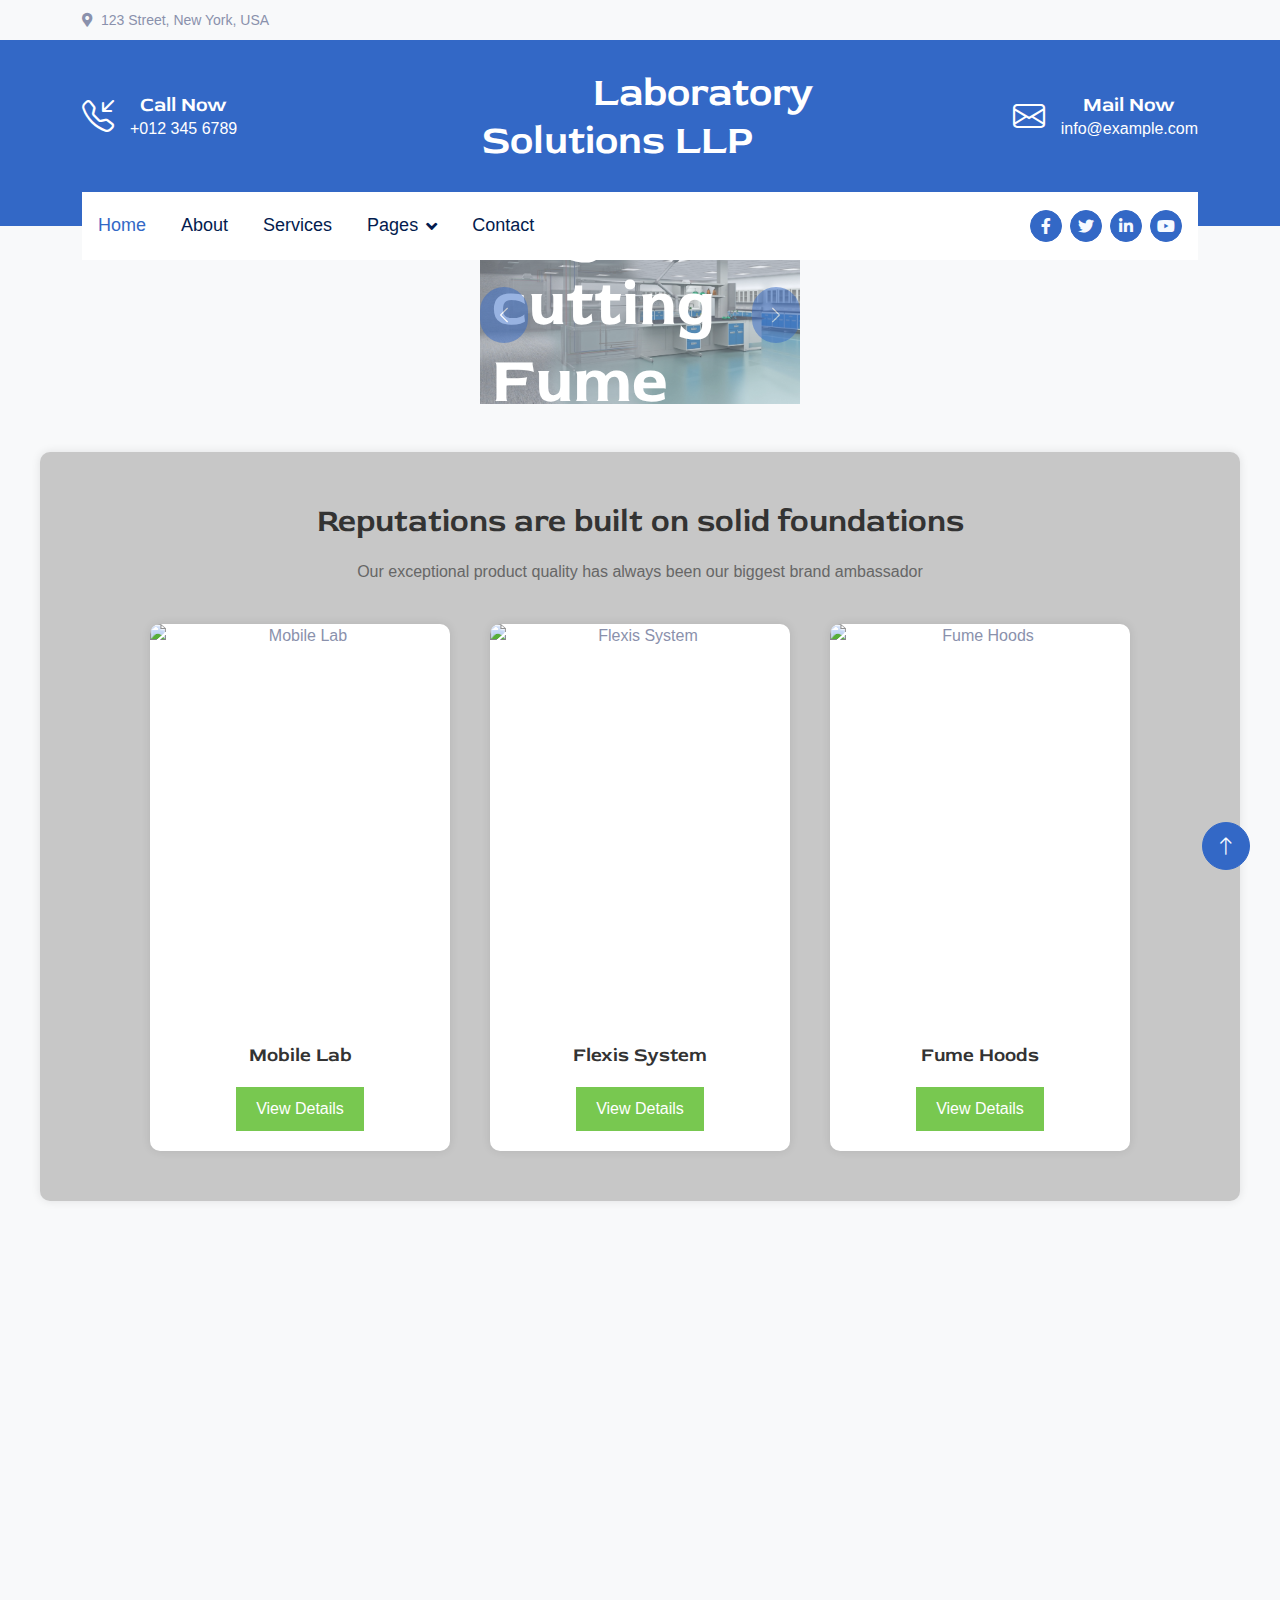
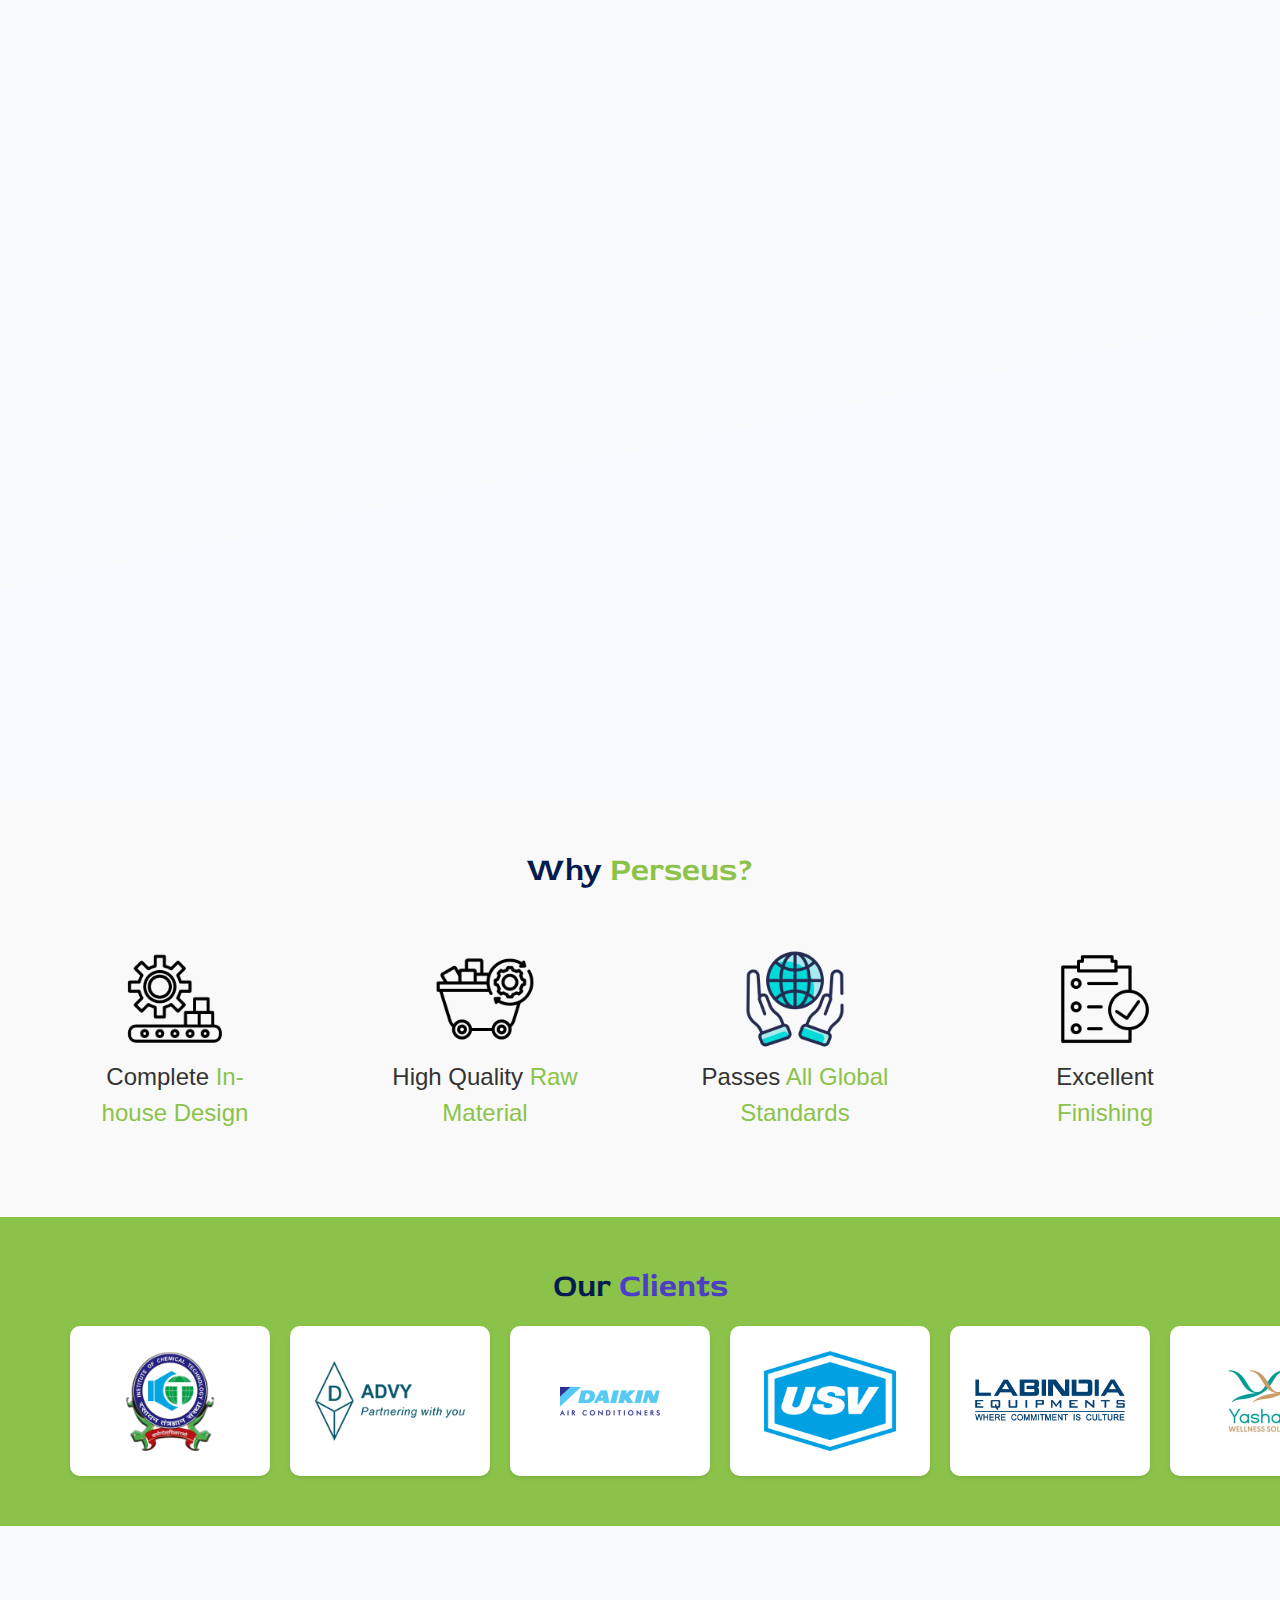
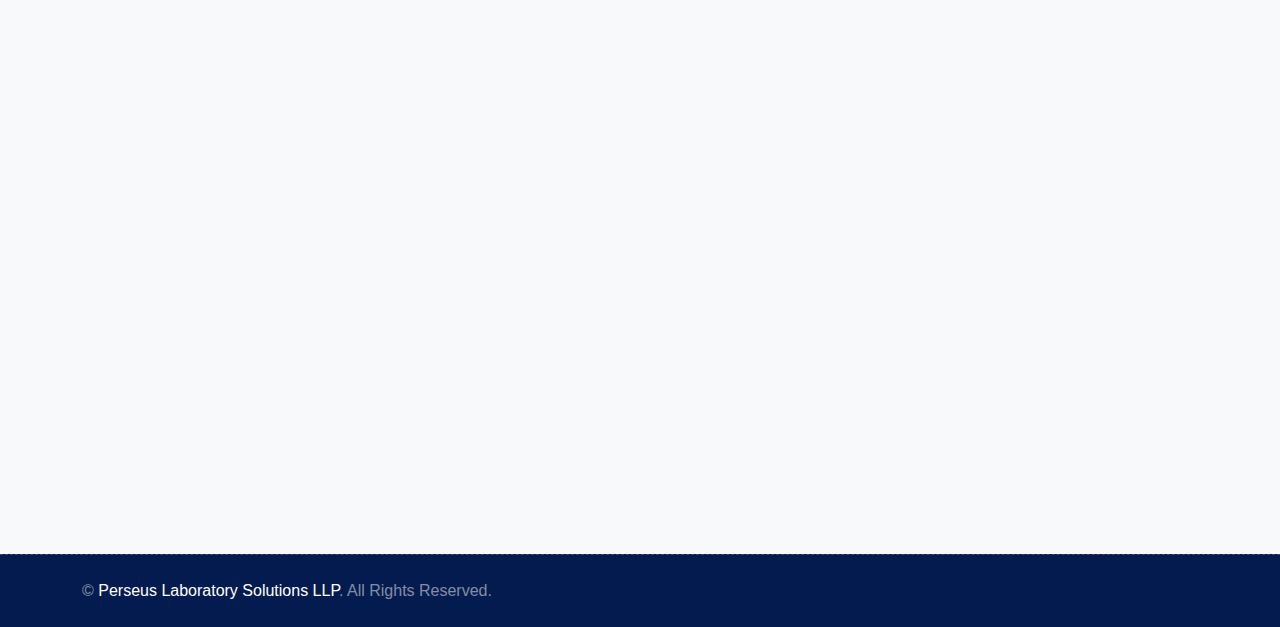
==== commit b81eee6d: "update" ====
--- a/index.html
+++ b/index.html
@@ -65,7 +65,10 @@
                         <span>+012 345 6789</span>
                     </div>
                 </div>
-                <a href="index.html" class="h1 text-white mb-0">Perseus<span class="text-dark">Laboratory Solutions LLP</span></a>
+                <a href="index.html" class="navbar-brand">
+                    <h1 class="h1 text-primary mb-0">Perseus<span class="text-white"> Laboratory</span></h1>
+                    <h1 class="h1 text-primary mb-0"><span class="text-white"> Solutions LLP</span></h1>
+                </a>
                 <div class="d-flex">
                     <i class="bi bi-envelope fs-2"></i>
                     <div class="ms-3">
@@ -313,7 +316,8 @@
             <div class="row g-5 py-5">
                 <div class="col-lg-6 pe-lg-5">
                     <a href="index.html" class="navbar-brand">
-                        <h1 class="h1 text-primary mb-0">Perseus<span class="text-white">Laboratory Solutions LLP</span></h1>
+                        <h1 class="h1 text-primary mb-0">Perseus<span class="text-white"> Laboratory</span></h1>
+                        <h1 class="h1 text-primary mb-0"><span class="text-white"> Solutions LLP</span></h1>
                     </a>
                     <p class="fs-5 mb-4">Lorem ipsum dolor sit amet, consectetur adipiscing elit. Curabitur tellus augue, iaculis id elit eget, ultrices pulvinar tortor.</p>
                     <p><i class="fa fa-map-marker-alt me-2"></i>123 Street, New York, USA</p>
--- a/css/style.css
+++ b/css/style.css
@@ -165,8 +165,9 @@
     }
     .header-carousel{
         object-fit: cover;
-        width: auto;
+        width: 25%;
         height: auto;
+        float: center;
     }
     .navbar .nav-item:hover .dropdown-menu {
         top: 100%;
@@ -659,6 +660,7 @@
 .swiper-wrapper {
     display: flex;
     align-items: center;
+    flex: 1 0 calc(33.333% - 20px);
 }
 
 .swiper-slide {
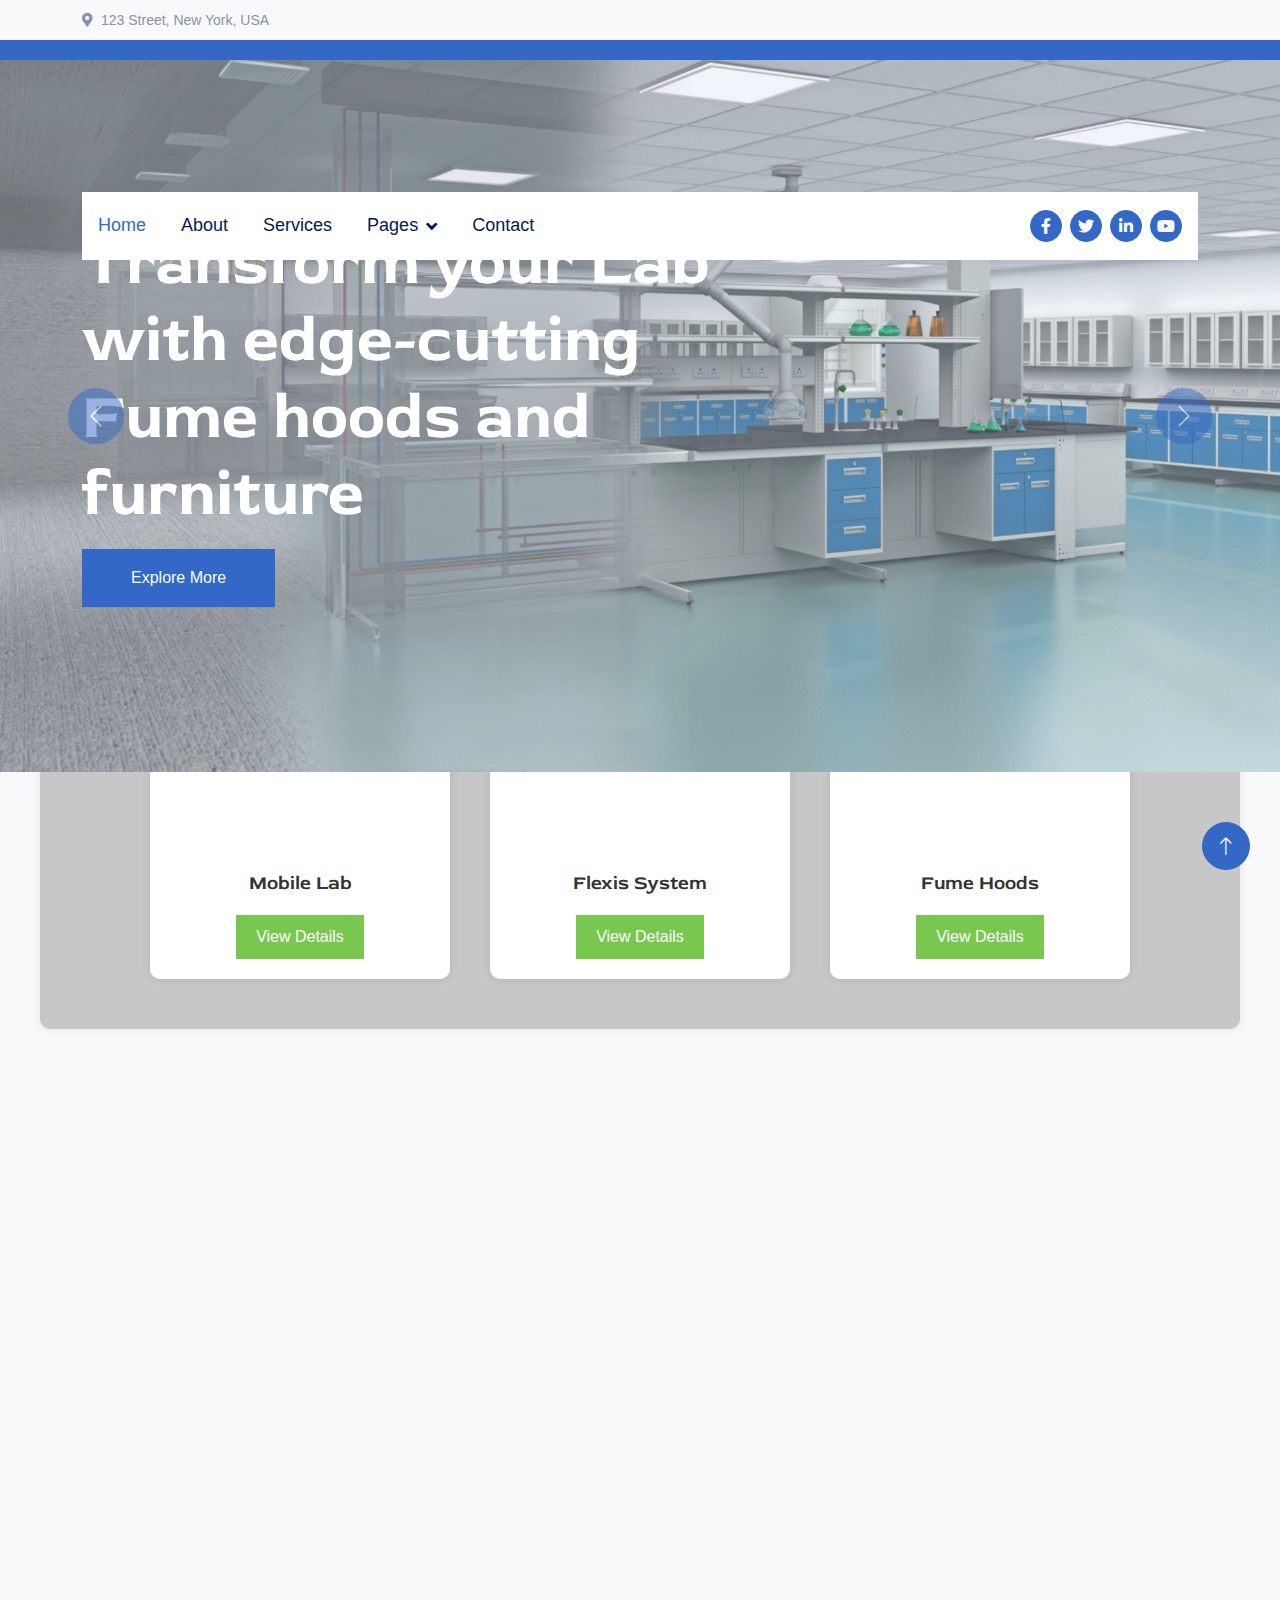
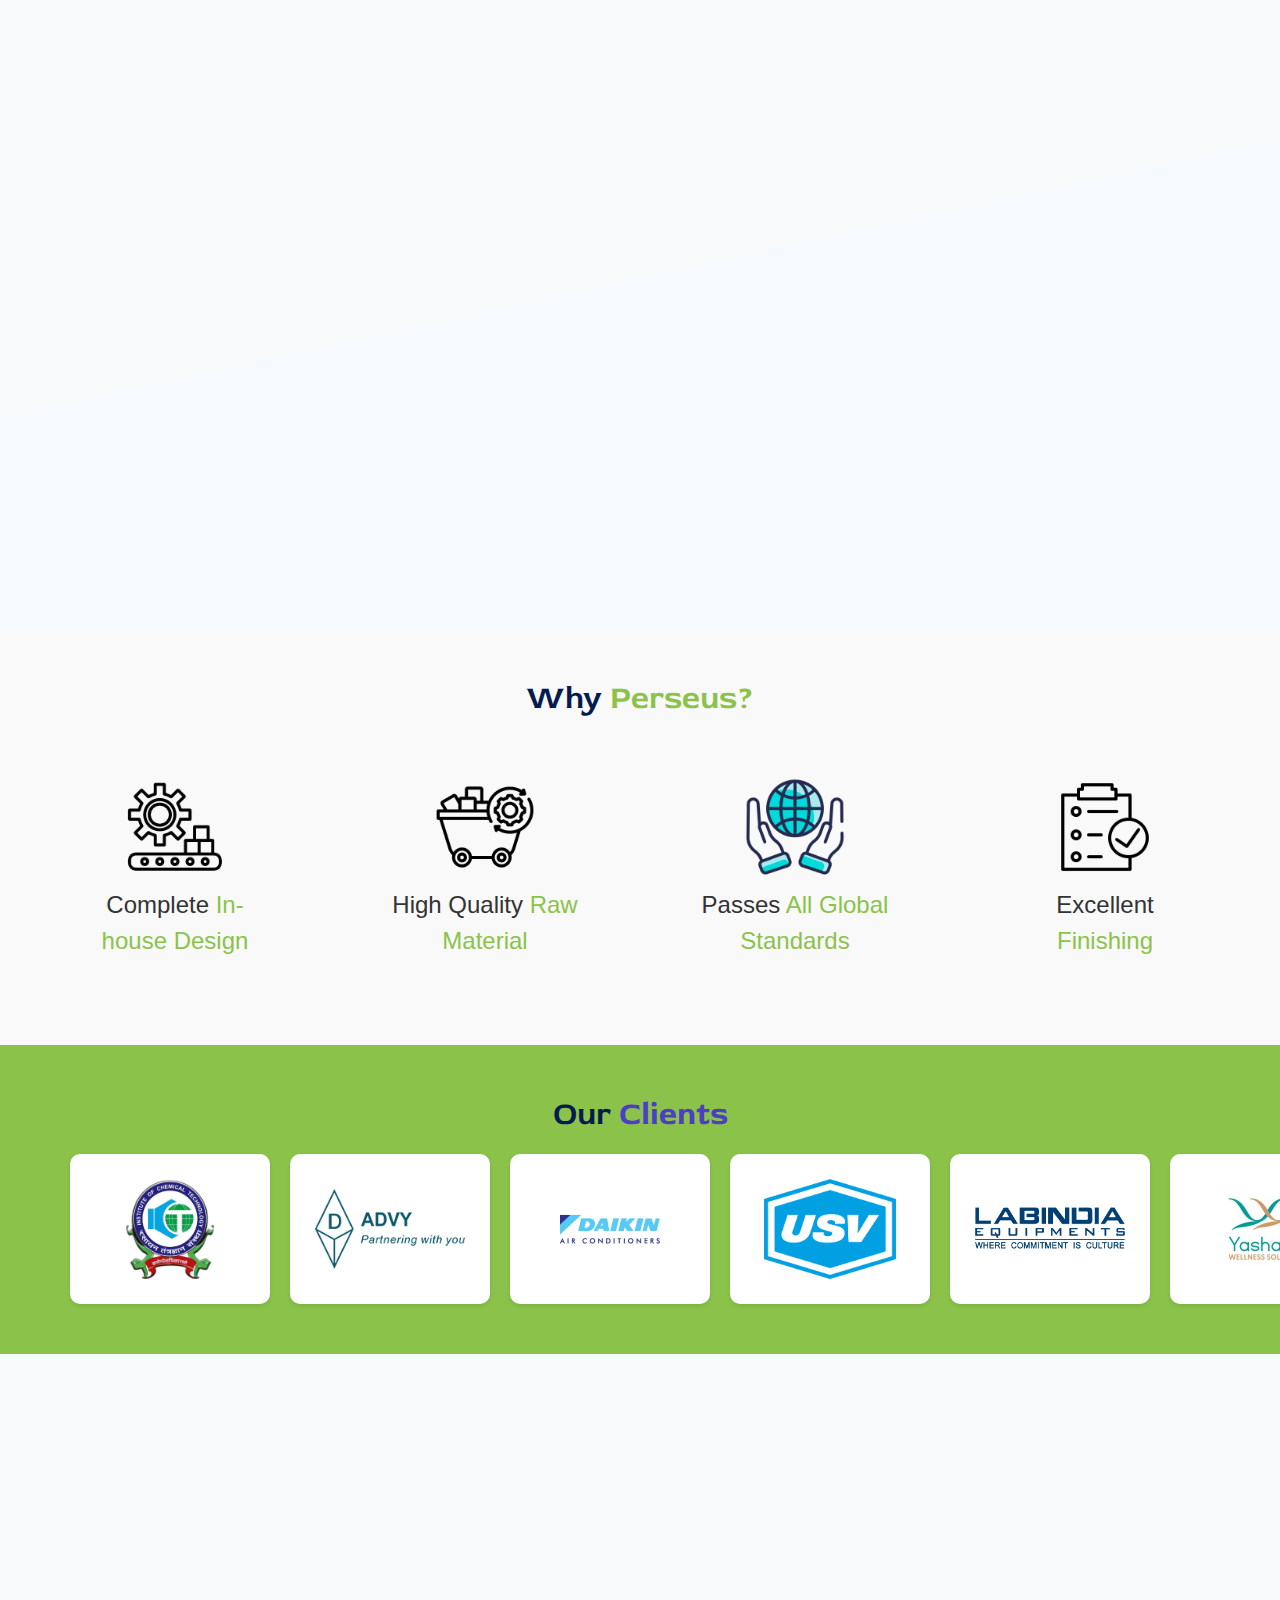
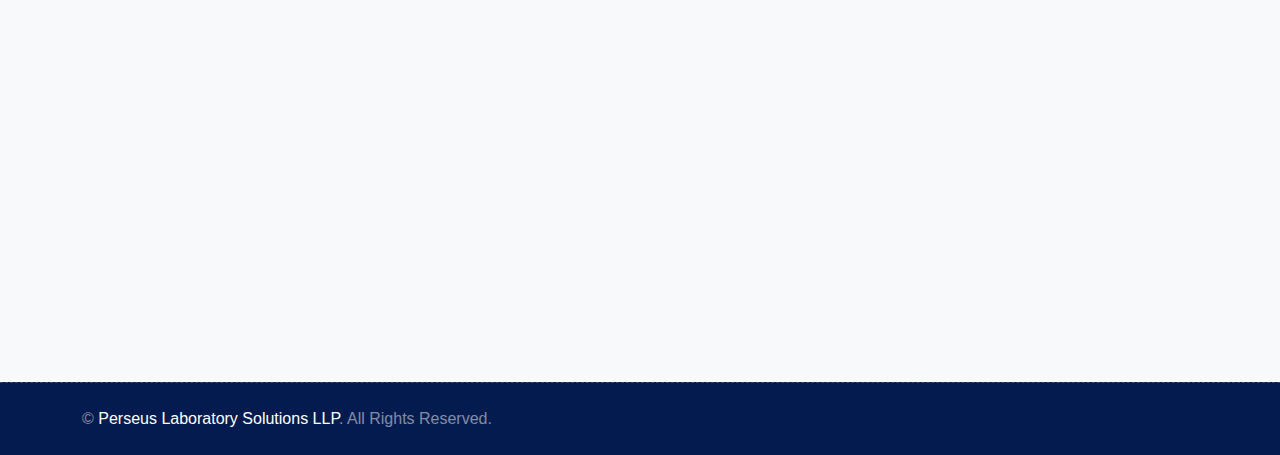
==== commit 76d2354b: "update" ====
--- a/index.html
+++ b/index.html
@@ -66,8 +66,8 @@
                     </div>
                 </div>
                 <a href="index.html" class="navbar-brand">
-                    <h1 class="h1 text-primary mb-0">Perseus<span class="text-white"> Laboratory</span></h1>
-                    <h1 class="h1 text-primary mb-0"><span class="text-white"> Solutions LLP</span></h1>
+                        <h1 class="h1 text-primary mb-0">Perseus<span class="text-white"> Laboratory</span></h1>
+                        <h1 class="h1 text-primary mb-0"><span class="text-white"> Solutions LLP</span></h1>
                 </a>
                 <div class="d-flex">
                     <i class="bi bi-envelope fs-2"></i>
--- a/css/style.css
+++ b/css/style.css
@@ -164,10 +164,11 @@
         transition: .5s;
     }
     .header-carousel{
-        object-fit: cover;
-        width: 25%;
-        height: auto;
-        float: center;
+        width: 100%;
+        position: absolute;
+        top: 50%;
+        left: 50%;
+        transform: translate(-50%, -50%);
     }
     .navbar .nav-item:hover .dropdown-menu {
         top: 100%;
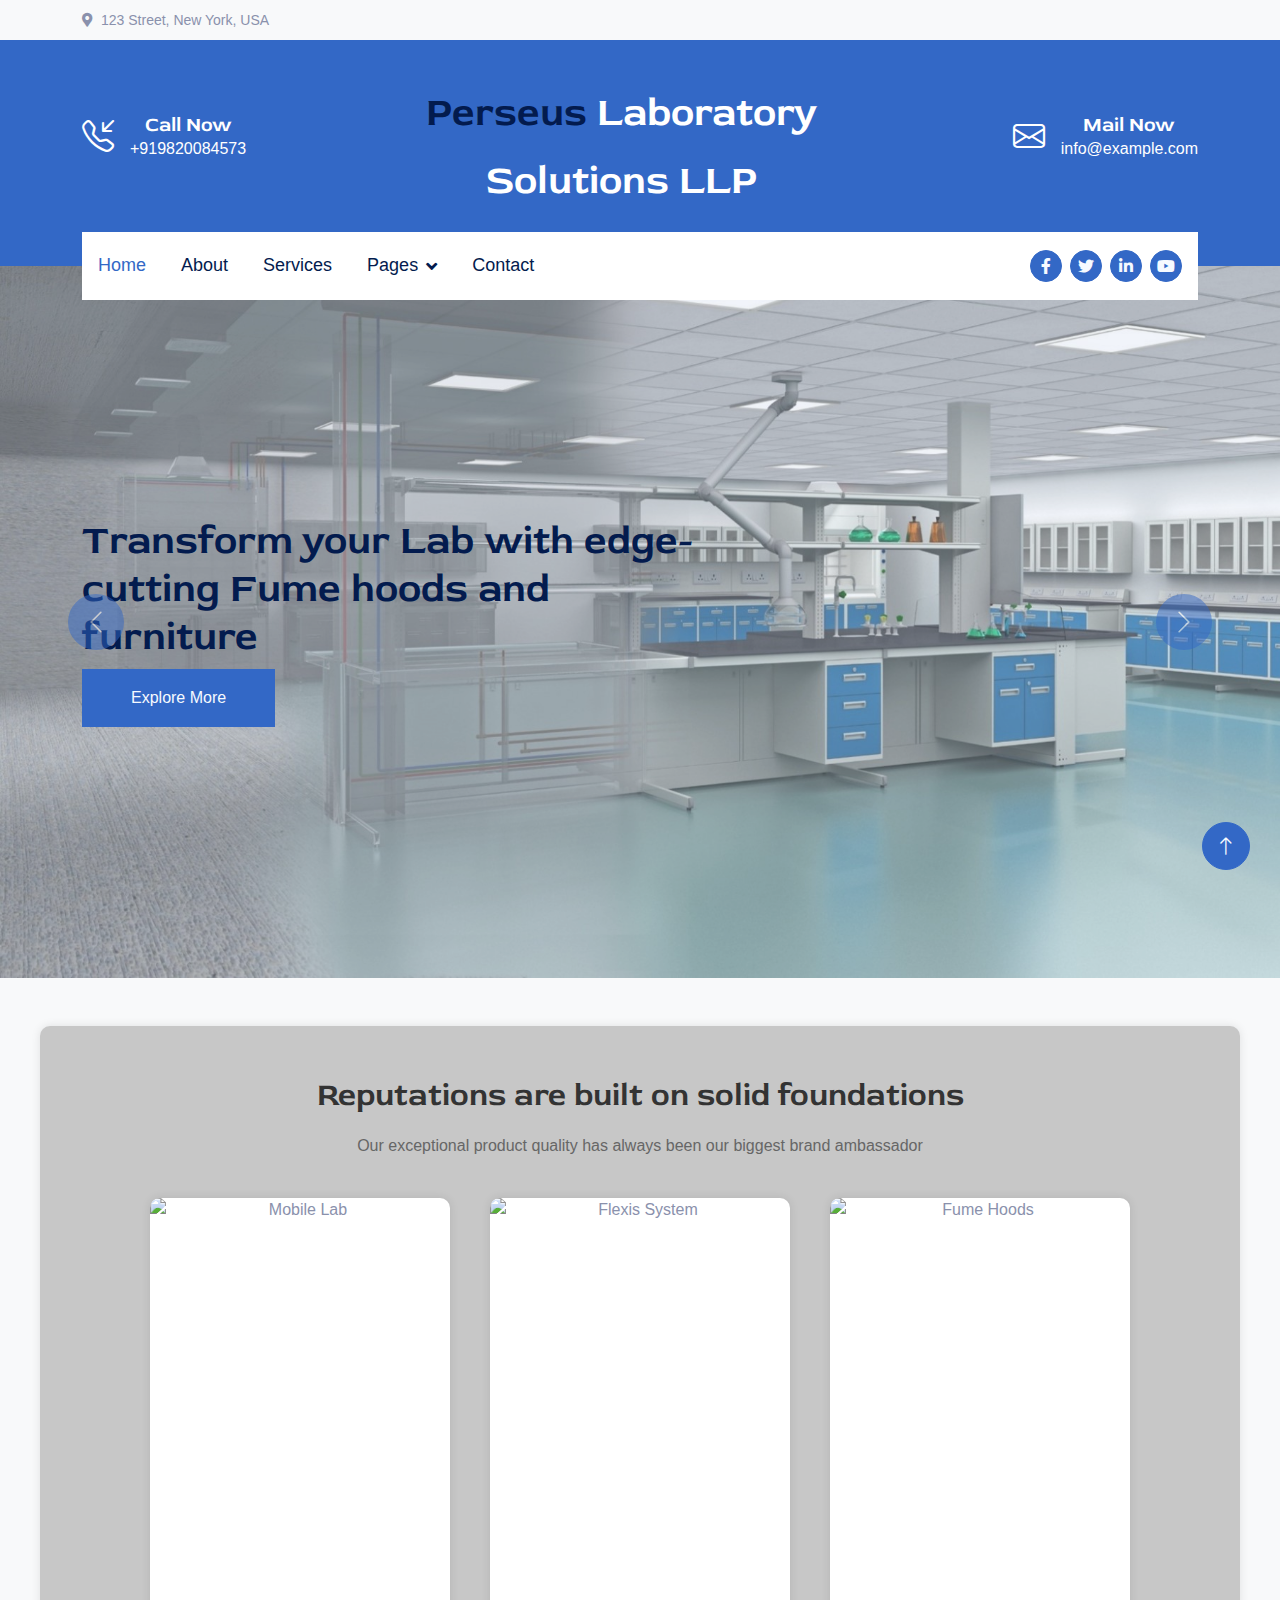
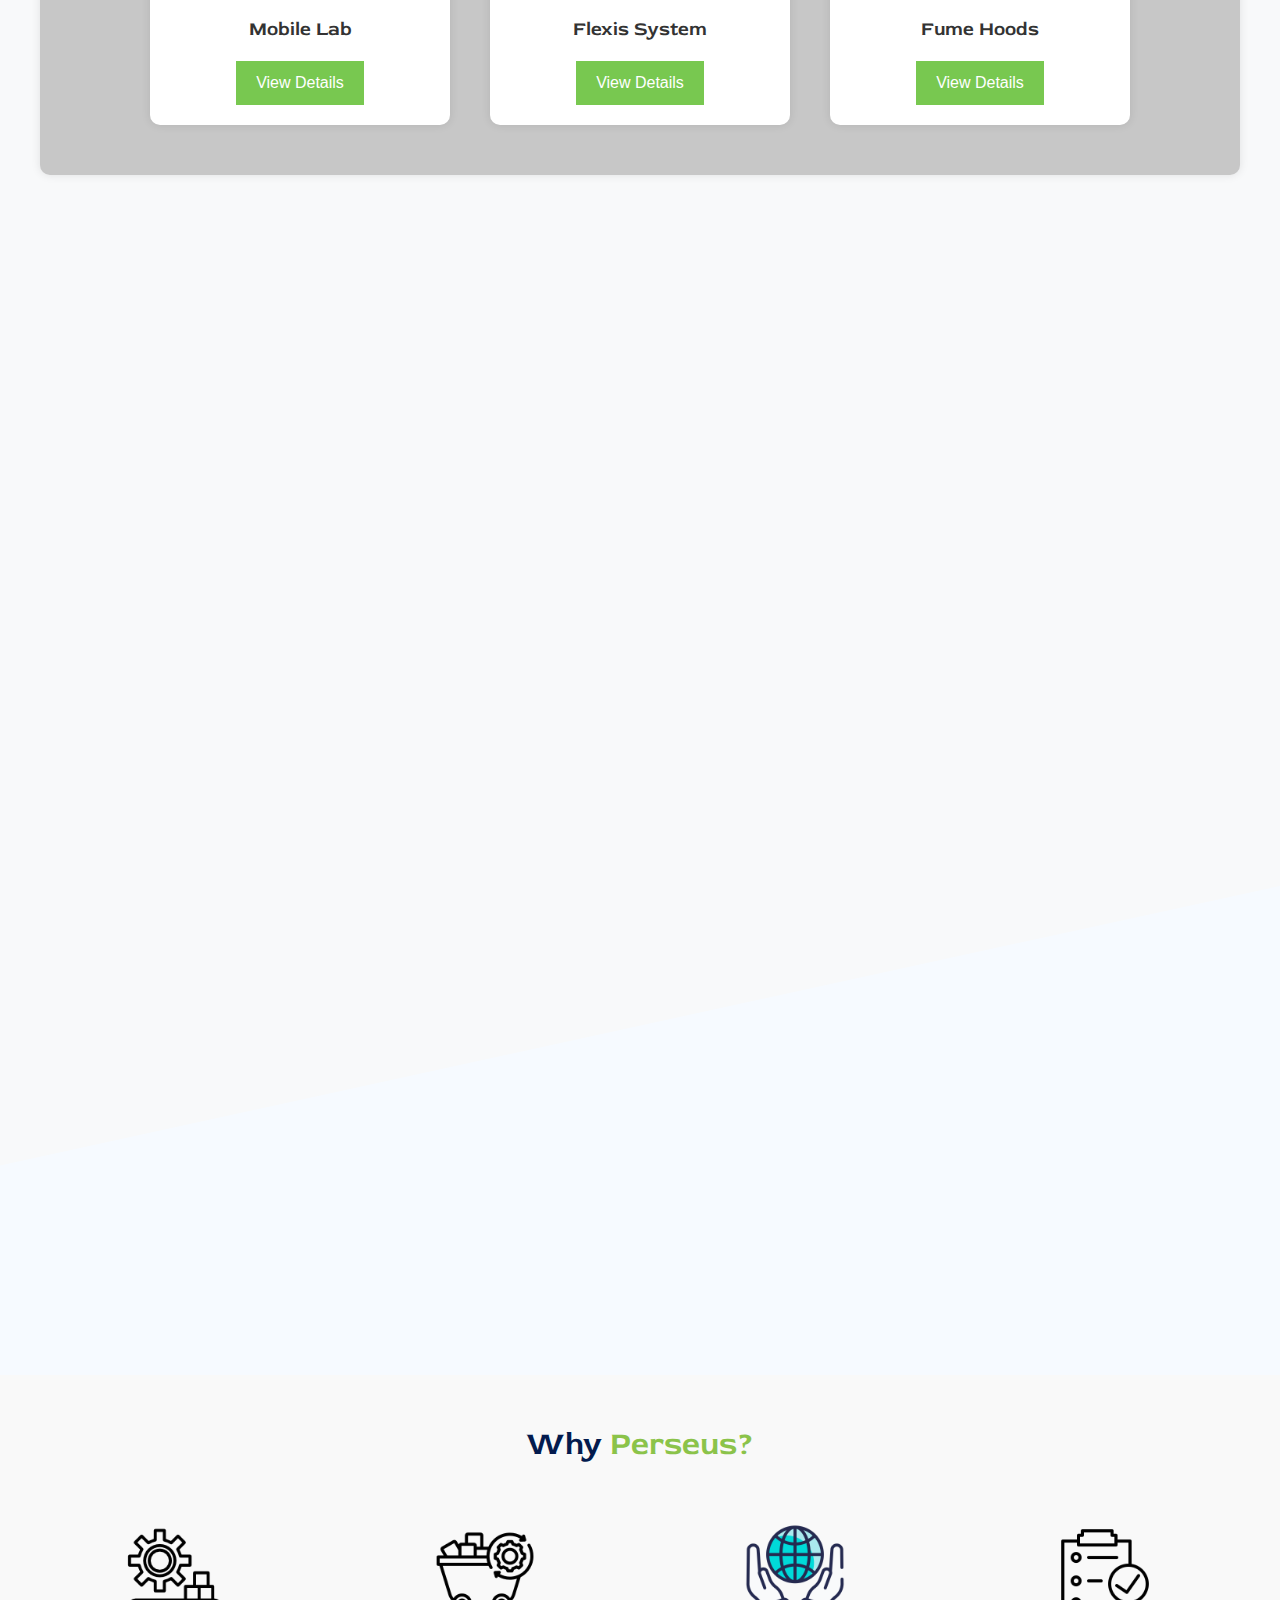
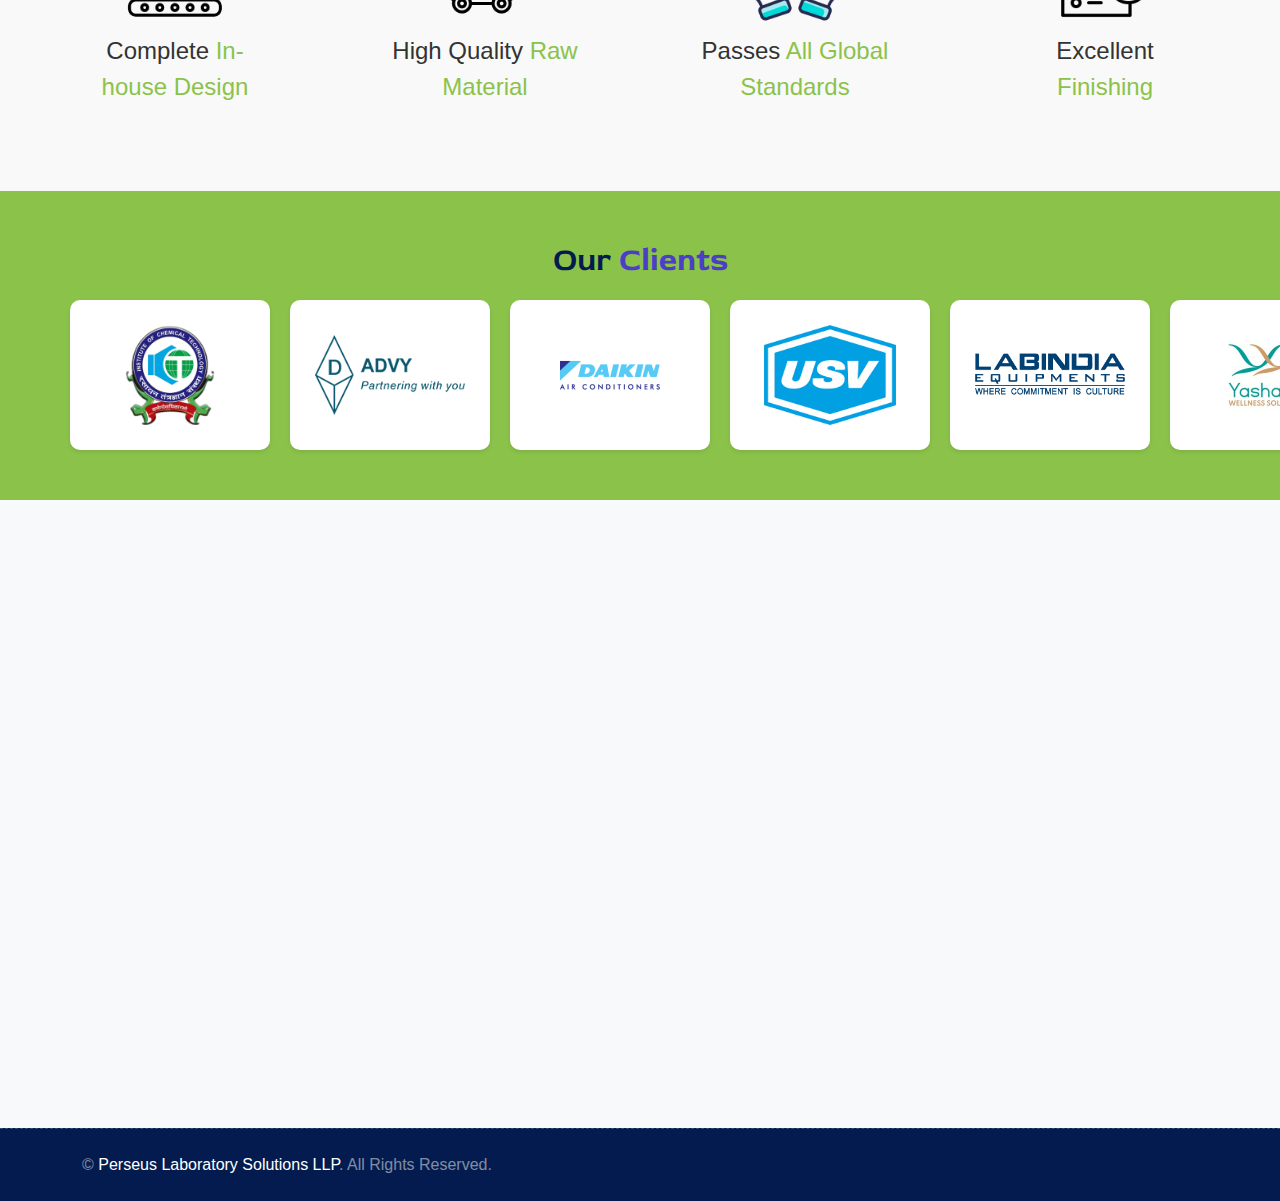
==== commit 9b90ec9a: "update" ====
--- a/index.html
+++ b/index.html
@@ -62,12 +62,12 @@
                     <i class="bi bi-telephone-inbound fs-2"></i>
                     <div class="ms-3">
                         <h5 class="text-white mb-0">Call Now</h5>
-                        <span>+012 345 6789</span>
+                        <span>+919820084573</span>
                     </div>
                 </div>
                 <a href="index.html" class="navbar-brand">
-                        <h1 class="h1 text-primary mb-0">Perseus<span class="text-white"> Laboratory</span></h1>
-                        <h1 class="h1 text-primary mb-0"><span class="text-white"> Solutions LLP</span></h1>
+                    <h1 class="text-dark">Perseus<span class="text-white"> Laboratory</span></h1>
+                    <h1 class="h1 text-primary mb-0"><span class="text-white"> Solutions LLP</span></h1>
                 </a>
                 <div class="d-flex">
                     <i class="bi bi-envelope fs-2"></i>
@@ -87,7 +87,7 @@
         <div class="container">
             <nav class="navbar navbar-expand-lg navbar-light bg-white py-lg-0 px-lg-3">
                 <a href="index.html" class="navbar-brand d-lg-none">
-                    <h1 class="text-primary m-0">Perseus <span class="text-dark">Laboratory Solutions LLP</span></h1>
+                    <h1 class="text-primary m-0">Perseus <span class="text-dark"> Laboratory Solutions LLP</span></h1>
                 </a>
                 <button type="button" class="navbar-toggler me-0" data-bs-toggle="collapse"
                     data-bs-target="#navbarCollapse">
@@ -129,7 +129,7 @@
                         <div class="container">
                             <div class="row justify-content-start">
                                 <div class="col-lg-7 text-start">
-                                    <h1 class="display-3 text-white animated slideInRight mb-3">Transform your Lab with edge-cutting Fume hoods and furniture</h1>
+                                    <h1 >Transform your Lab with edge-cutting Fume hoods and furniture</h1>
                                     <a href="" class="btn btn-primary py-3 px-5 animated slideInRight">Explore More</a>
                                 </div>
                             </div>
@@ -142,8 +142,8 @@
                         <div class="container">
                             <div class="row justify-content-end">
                                 <div class="col-lg-7 text-end">
-                                    <h1 class="display-3 text-white animated slideInLeft mb-3">Expet Doctors & Lab Assistants</h1>
-                                    <p class="mb-5 animated slideInLeft">Lorem ipsum dolor sit amet.</p>
+                                    <h1>Expet Doctors & Lab Assistants</h1>
+                                    <p>Lorem ipsum dolor sit amet.</p>
                                     <a href="" class="btn btn-primary py-3 px-5 animated slideInLeft">Explore More</a>
                                 </div>
                             </div>
@@ -320,8 +320,7 @@
                         <h1 class="h1 text-primary mb-0"><span class="text-white"> Solutions LLP</span></h1>
                     </a>
                     <p class="fs-5 mb-4">Lorem ipsum dolor sit amet, consectetur adipiscing elit. Curabitur tellus augue, iaculis id elit eget, ultrices pulvinar tortor.</p>
-                    <p><i class="fa fa-map-marker-alt me-2"></i>123 Street, New York, USA</p>
-                    <p><i class="fa fa-phone-alt me-2"></i>+012 345 67890</p>
+                    <p><i class="fa fa-phone-alt me-2"></i>+919820084573</p>
                     <p><i class="fa fa-envelope me-2"></i>info@example.com</p>
                     <div class="d-flex mt-4">
                         <a class="btn btn-lg-square btn-primary me-2" href="#"><i class="fab fa-twitter"></i></a>
--- a/css/style.css
+++ b/css/style.css
@@ -109,6 +109,10 @@
     top: -100px;
     transition: .5s;
 }
+.navbar-brand h1{
+    font-size: em;
+    margin: 20px auto;
+}
 
 .navbar .navbar-nav .nav-link {
     margin-right: 35px;
@@ -164,11 +168,12 @@
         transition: .5s;
     }
     .header-carousel{
+        object-fit: cover;
         width: 100%;
-        position: absolute;
+        height: auto;
         top: 50%;
         left: 50%;
-        transform: translate(-50%, -50%);
+        font-size: 2rem;
     }
     .navbar .nav-item:hover .dropdown-menu {
         top: 100%;
@@ -241,8 +246,6 @@
     font-size: 18px;
     color: var(--bs-white);
 }
-
-
 
 
 /*** About ***/
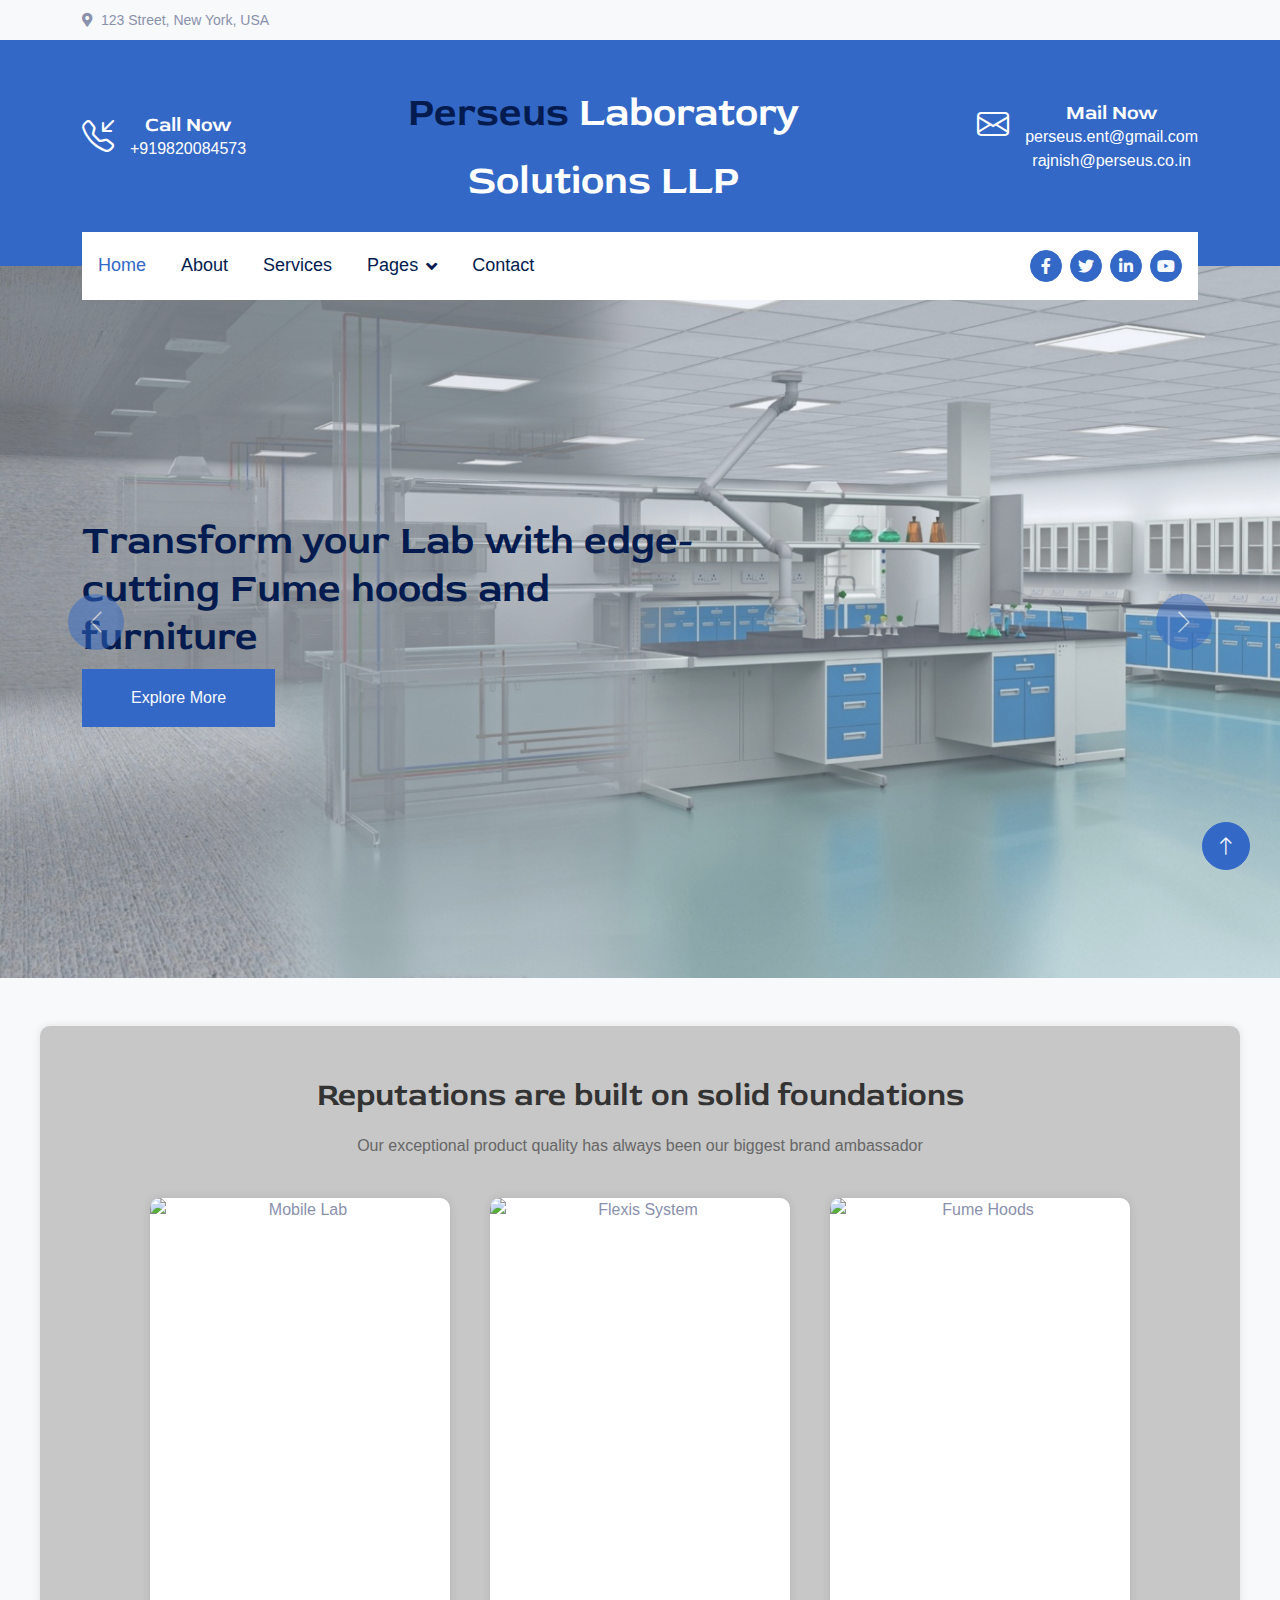
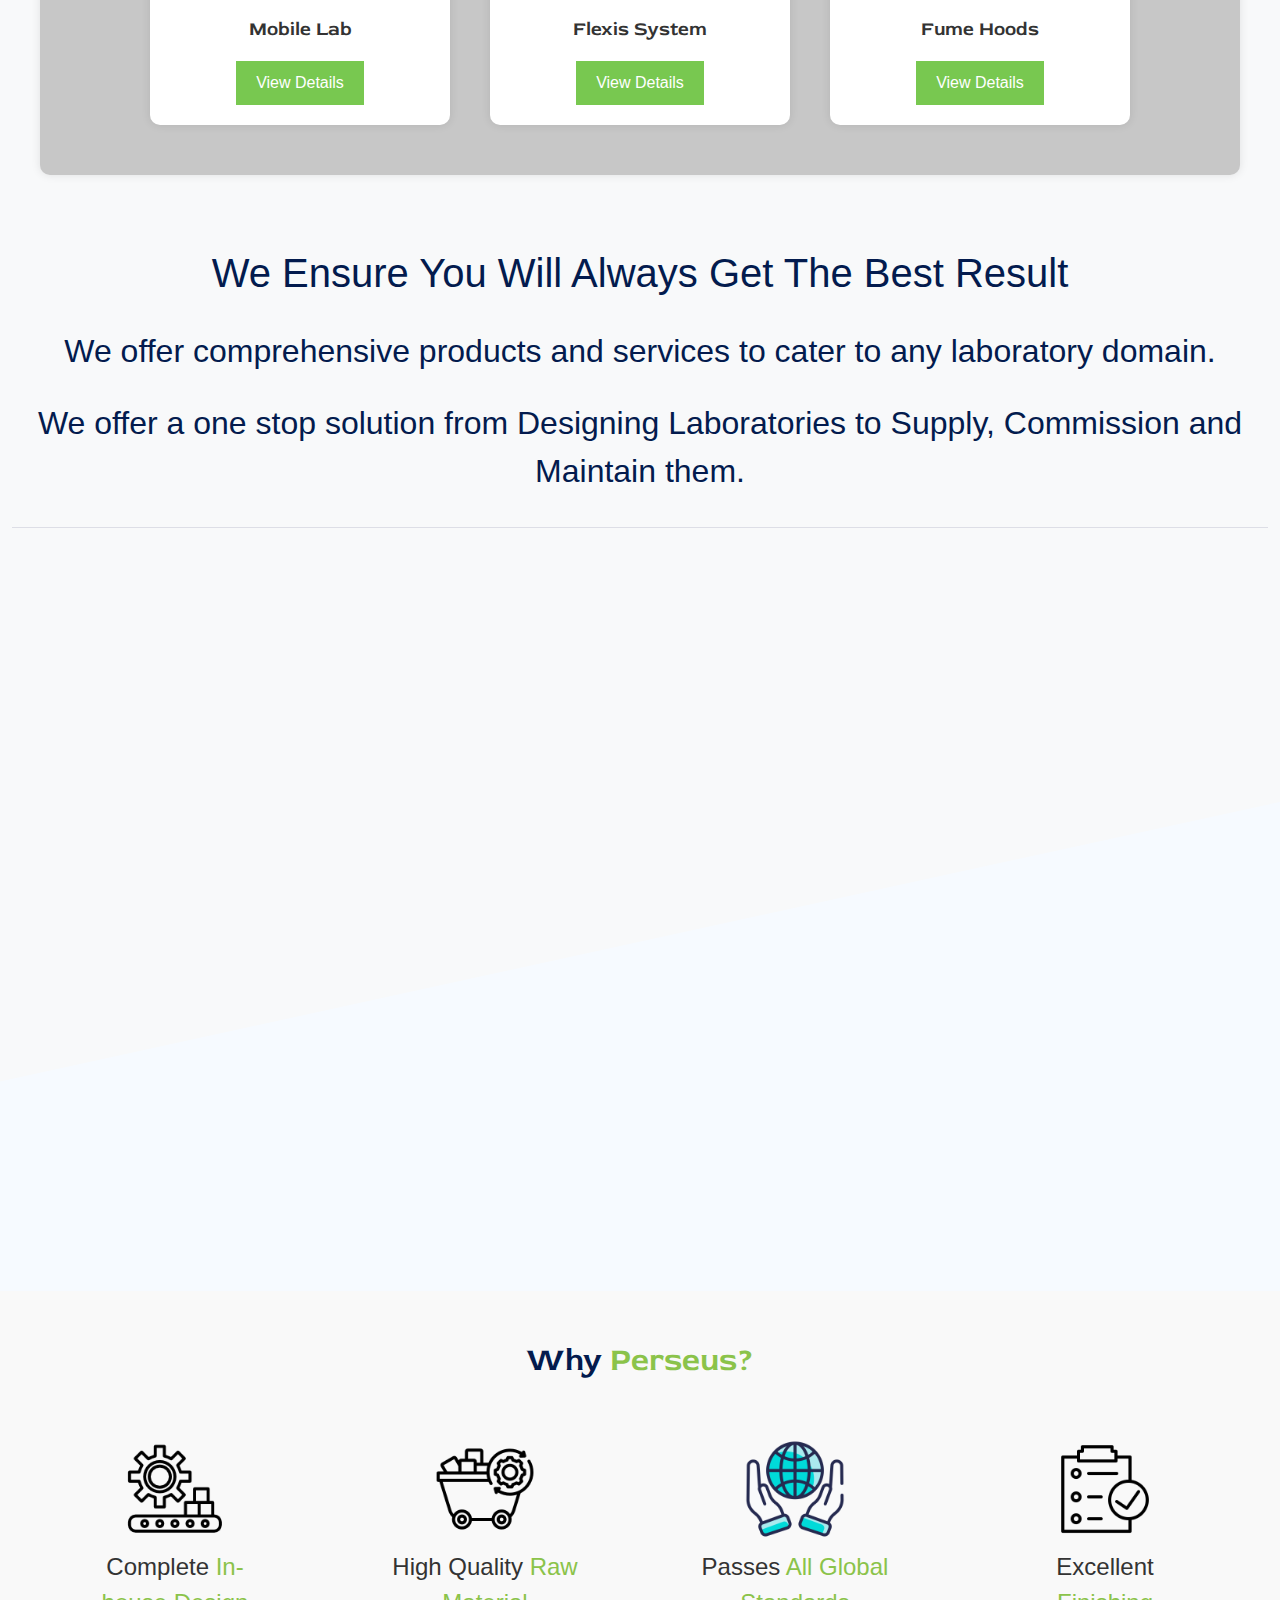
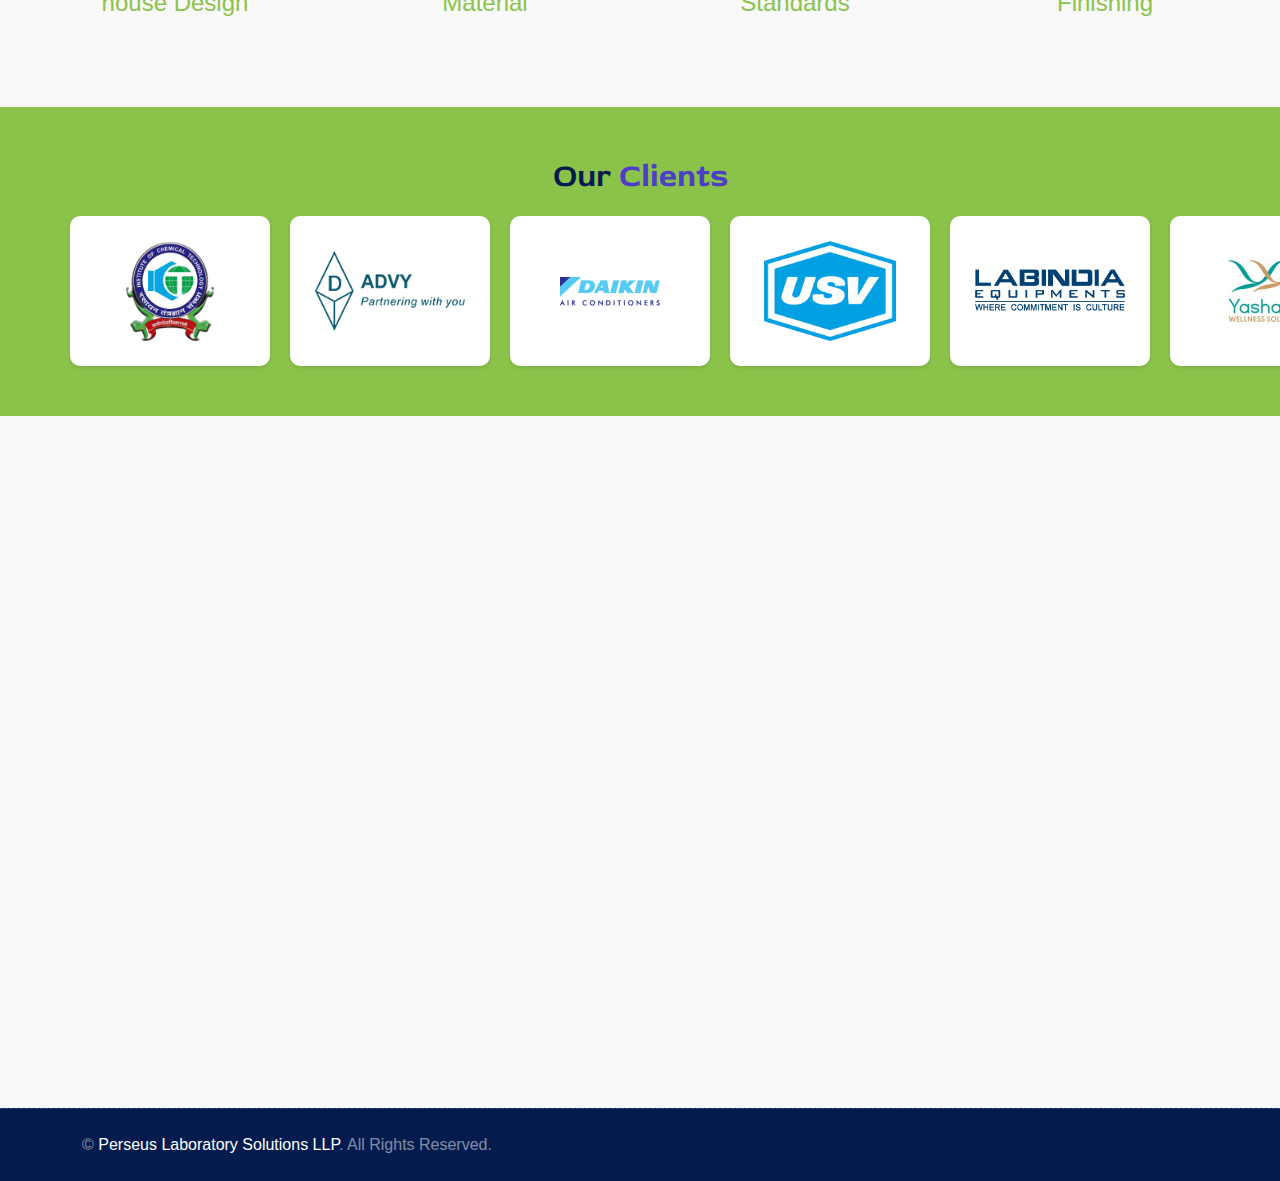
==== commit 41da4324: "update" ====
--- a/index.html
+++ b/index.html
@@ -73,7 +73,8 @@
                     <i class="bi bi-envelope fs-2"></i>
                     <div class="ms-3">
                         <h5 class="text-white mb-0">Mail Now</h5>
-                        <span>info@example.com</span>
+                        <div>perseus.ent@gmail.com</div>
+                        <div>rajnish@perseus.co.in</div>
                     </div>
                 </div>
             </div>
@@ -208,18 +209,15 @@
     <!-- Video Modal End -->
 
     <!-- Appoinment Start -->
-    <div class="container-fluid py-5">
-        <div class="container">
-            <div class="row g-5">
-                <div class="col-lg-6 wow fadeInUp" data-wow-delay="0.1s">
-                    <h1 class="display-6 mb-4">We Ensure You Will Always Get The Best Result</h1>
-                    <p>Lorem ipsum dolor sit amet, consectetur adipiscing elit. Curabitur tellus augue, iaculis id elit eget, ultrices pulvinar tortor. Quisque vel lorem porttitor, malesuada arcu quis, fringilla risus. Pellentesque eu consequat augue.</p>
-                    <p class="mb-4">Lorem ipsum dolor sit amet, consectetur adipiscing elit. Curabitur tellus augue, iaculis id elit eget, ultrices pulvinar tortor.</p>
-                    <div class="d-flex align-items-start wow fadeIn" data-wow-delay="0.3s"></div>
-                    <hr>
-                </div>
-            </div>
-        </div>
+    <div class="text-center container-fluid py-5">
+        <div class="fs-1 text-dark">We Ensure You Will Always Get The Best Result</div>
+        <p class="fs-2 text-dark mt-4">We offer comprehensive products and services to cater to any laboratory domain.</p>
+        <p class="fs-2 text-dark mt-4 font-sans-serif">We offer a one stop solution from Designing Laboratories to Supply, Commission and Maintain them.</p>
+        <div class="d-flex align-items-start wow fadeIn" data-wow-delay="0.3s"></div>
+        <hr>
+        </div>
+    </div>
+    </div>
     </div>
     <!-- Appoinment Start -->
 
@@ -321,7 +319,8 @@
                     </a>
                     <p class="fs-5 mb-4">Lorem ipsum dolor sit amet, consectetur adipiscing elit. Curabitur tellus augue, iaculis id elit eget, ultrices pulvinar tortor.</p>
                     <p><i class="fa fa-phone-alt me-2"></i>+919820084573</p>
-                    <p><i class="fa fa-envelope me-2"></i>info@example.com</p>
+                    <p><i class="fa fa-envelope me-2"></i><div>perseus.ent@gmail.com</div>
+                        <div>rajnish@perseus.co.in</div></p>
                     <div class="d-flex mt-4">
                         <a class="btn btn-lg-square btn-primary me-2" href="#"><i class="fab fa-twitter"></i></a>
                         <a class="btn btn-lg-square btn-primary me-2" href="#"><i class="fab fa-facebook-f"></i></a>
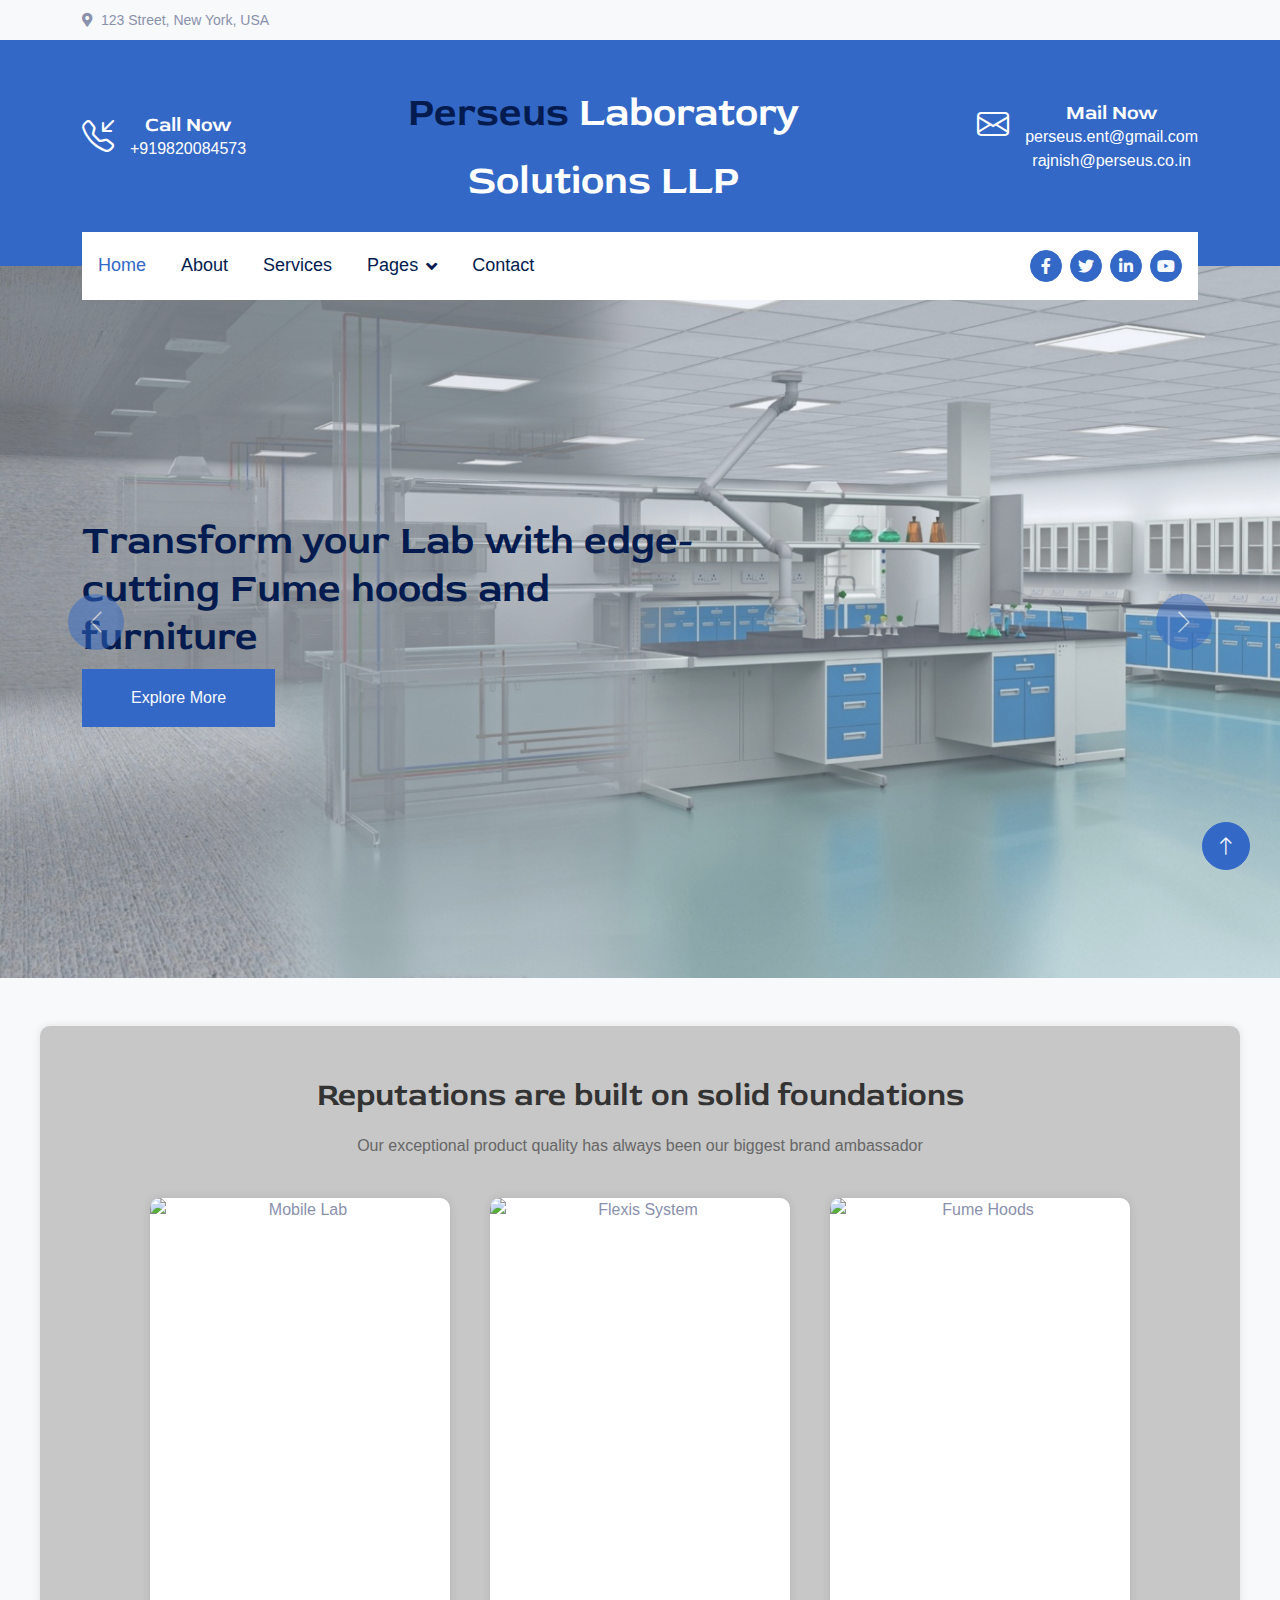
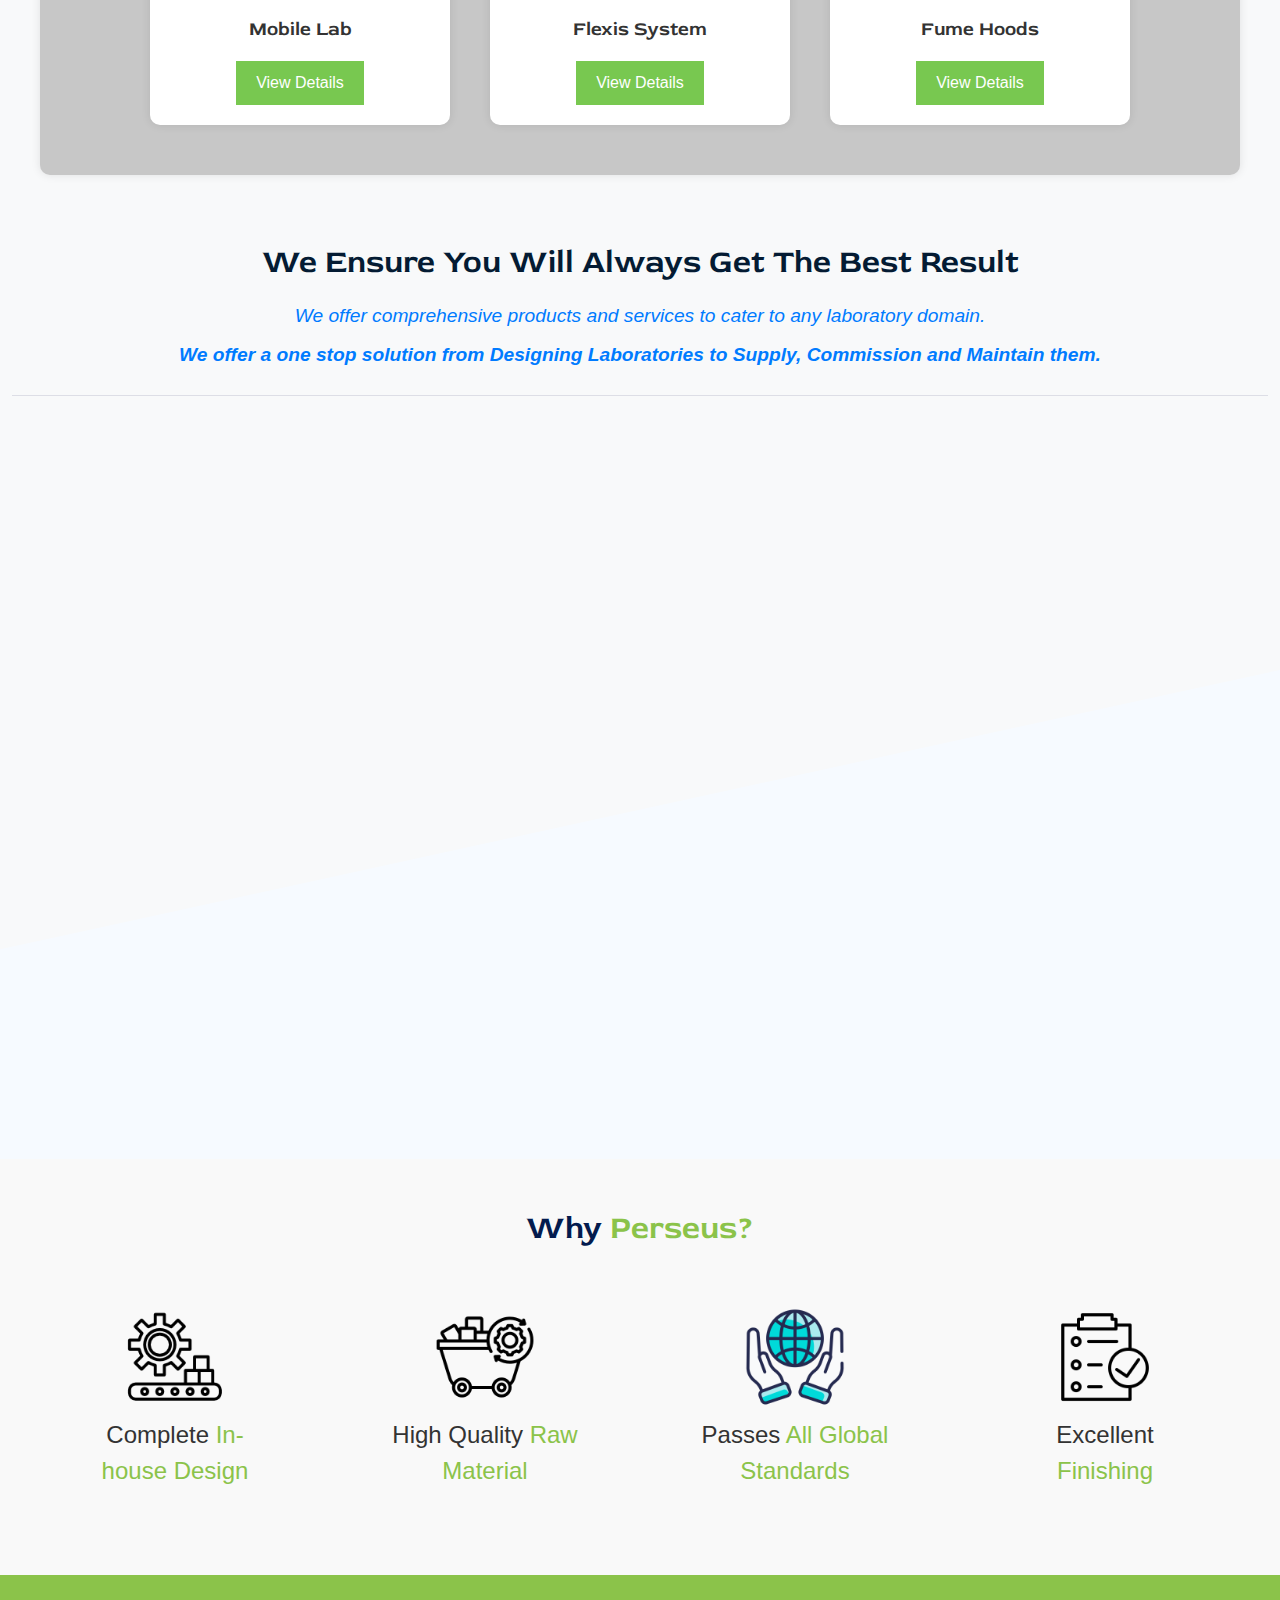
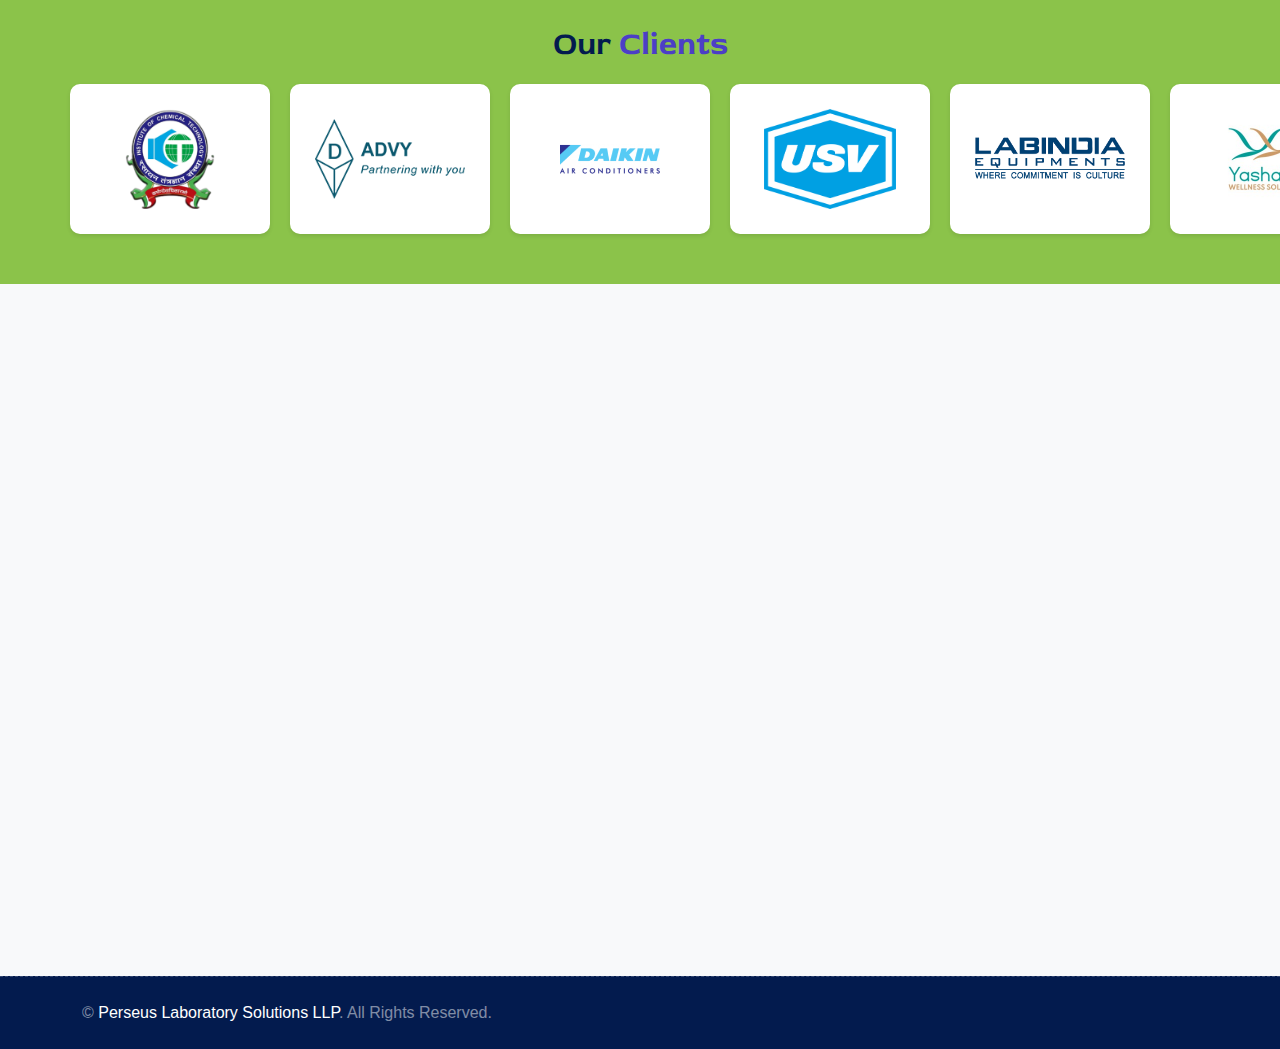
==== commit 01b18edb: "update" ====
--- a/index.html
+++ b/index.html
@@ -210,9 +210,11 @@
 
     <!-- Appoinment Start -->
     <div class="text-center container-fluid py-5">
-        <div class="fs-1 text-dark">We Ensure You Will Always Get The Best Result</div>
-        <p class="fs-2 text-dark mt-4">We offer comprehensive products and services to cater to any laboratory domain.</p>
-        <p class="fs-2 text-dark mt-4 font-sans-serif">We offer a one stop solution from Designing Laboratories to Supply, Commission and Maintain them.</p>
+        <div class="container1">
+            <h1>We Ensure You Will Always Get The Best Result</h1>
+            <p>We offer comprehensive products and services to cater to any laboratory domain.</p>
+            <p>We offer a one stop solution from Designing Laboratories to Supply, Commission and Maintain them.</p>
+        </div>
         <div class="d-flex align-items-start wow fadeIn" data-wow-delay="0.3s"></div>
         <hr>
         </div>
--- a/css/style.css
+++ b/css/style.css
@@ -498,31 +498,7 @@
     color: var(--bs-dark);
 }
 
-
 /*** Contact ***/
-@media (min-width: 992px) {
-    .contact-info::after {
-        position: absolute;
-        content: "";
-        width: 0px;
-        height: 100%;
-        top: 0;
-        left: 50%;
-        border-left: 1px dashed rgba(255, 255, 255, .2);
-    }
-}
-
-@media (max-width: 991.98px) {
-    .contact-info::after {
-        position: absolute;
-        content: "";
-        width: 100%;
-        height: 0px;
-        top: 50%;
-        left: 0;
-        border-top: 1px dashed rgba(255, 255, 255, .2);
-    }
-}
 
 
 /*** Footer ***/
@@ -583,6 +559,7 @@
 
 .container {
     text-align: center;
+
 }
 
 h2 {
@@ -809,168 +786,90 @@
     transform: translateY(-10px);
 }
 
-/* .form-group {
-    margin-bottom: 15px;
-    max-width:1000px;
-}
-.form-group label {
-    display: block;
-    margin-bottom: 5px;
-}
-.form-group input,
-.form-group textarea {
+.contact-section {
     width: 100%;
-    padding: 10px;
-    border: 1px solid #ccc;
-    border-radius: 5px;
-}
-.form-group button {
-    padding: 10px 20px;
-    background-color: #4CAF50;
-    color: white;
-    border: none;
-    border-radius: 5px;
-    cursor: pointer;
-}
-.form-group button:hover {
-    background-color: #45a049;
-} */
-.wrapper{
-    width: 715px;
-    background: #fff;
-    border-radius: 5px;
-    box-shadow: 10px 10px 10px rgba(0,0,0,0.05);
-  }
-  .wrapper header{
-    font-size: 22px;
-    font-weight: 600;
-    padding: 20px 30px;
-    border-bottom: 1px solid #ccc;
-  }
-  .wrapper form{
-    margin: 35px 30px;
-  }
-  .wrapper form.disabled{
-    pointer-events: none;
-    opacity: 0.7;
-  }
-  form .dbl-field{
-    display: flex;
-    margin-bottom: 25px;
-    justify-content: space-between;
-  }
-  .dbl-field .field{
-    height: 50px;
-    display: flex;
-    position: relative;
-    width: calc(100% / 2 - 13px);
-  }
-  .wrapper form i{
-    position: absolute;
-    top: 50%;
-    left: 18px;
-    color: #ccc;
-    font-size: 17px;
-    pointer-events: none;
-    transform: translateY(-50%);
-  }
-  form .field input,
-  form .message textarea{
+    max-width: 40rem;
+    margin-left: auto;
+    margin-right: auto;
+    padding: 3rem 1rem;
+  }
+  
+  .contact-intro > * + * {
+    margin-top: 1rem;
+  }
+  
+  .contact-title {
+    font-size: 1.875rem;
+    line-height: 2.25rem;
+    font-weight: 700;
+  }
+  
+  .contact-description {
+    color: rgb(107 114 128);
+  }
+  
+  .form-group-container {
+    display: grid;
+    gap: 1rem;
+    margin-top: 2rem;
+  }
+  
+  .form-group {
+    display: flex;
+    flex-direction: column;
+  }
+  
+  .form-label {
+    margin-bottom: 0.5rem;
+  }
+  
+  .form-input,
+  .form-textarea {
+    padding: 0.5rem;
+    border: 1px solid #e5e7eb;
+    display: flex;
+    height: 2.5rem;
     width: 100%;
-    height: 100%;
-    outline: none;
-    padding: 0 18px 0 48px;
-    font-size: 16px;
-    border-radius: 5px;
-    border: 1px solid #ccc;
-  }
-  .field input::placeholder,
-  .message textarea::placeholder{
-    color: #ccc;
-  }
-  .field input:focus,
-  .message textarea:focus{
-    padding-left: 47px;
-    border: 2px solid #0D6EFD;
-  }
-  .field input:focus ~ i,
-  .message textarea:focus ~ i{
-    color: #0D6EFD;
-  }
-  form .message{
-    position: relative;
-  }
-  form .message i{
-    top: 30px;
-    font-size: 20px;
-  }
-  form .message textarea{
-    min-height: 130px;
-    max-height: 230px;
-    max-width: 100%;
-    min-width: 100%;
-    padding: 15px 20px 0 48px;
-  }
-  form .message textarea::-webkit-scrollbar{
-    width: 0px;
-  }
-  .message textarea:focus{
-    padding-top: 14px;
-  }
-  form .button-area{
-    margin: 25px 0;
-    display: flex;
-    align-items: center;
-  }
-  .button-area button{
+    border-radius: 0.375rem;
+    font-size: 0.875rem;
+    line-height: 1.25rem;
+  }
+  
+  .form-input::placeholder,
+  .form-textarea:focus-visible {
+    color: #6b7280;
+  }
+  
+  .form-input:focus-visible,
+  .form-textarea:focus-visible {
+    outline: 2px solid #2563eb;
+    outline-offset: 2px;
+  }
+  
+  .form-textarea {
+    min-height: 120px;
+  }
+  
+  .form-submit {
+    width: 100%;
+    margin-top: 1.2rem;
+    background-color: #3124ca;
     color: #fff;
-    border: none;
-    outline: none;
-    font-size: 18px;
-    cursor: pointer;
-    border-radius: 5px;
-    padding: 13px 25px;
-    background: #0D6EFD;
-    transition: background 0.3s ease;
-  }
-  .button-area button:hover{
-    background: #025ce3;
-  }
-  .button-area span{
-    font-size: 17px;
-    margin-left: 30px;
-    display: none;
-  }
-  @media (max-width: 600px){
-    .wrapper header{
-      text-align: center;
-    }
-    .wrapper form{
-      margin: 35px 20px;
-    }
-    form .dbl-field{
-      flex-direction: column;
-      margin-bottom: 0px;
-    }
-    form .dbl-field .field{
-      width: 100%;
-      height: 45px;
-      margin-bottom: 20px;
-    }
-    form .message textarea{
-      resize: none;
-    }
-    form .button-area{
-      margin-top: 20px;
-      flex-direction: column;
-    }
-    .button-area button{
-      width: 100%;
-      padding: 11px 0;
-      font-size: 16px;
-    }
-    .button-area span{
-      margin: 20px 0 0;
-      text-align: center;
-    }
-  }+    padding: 13px 5px;
+    border-radius: 0.375rem;
+  }
+
+.container1 h1 {
+    font-size: 2em;
+    color: #041b33;
+    margin-bottom: 20px;
+}
+.container1 p {
+    font-size: 1.2em;
+    margin-bottom: 10px;
+    font-style:italic;
+    color: #007bff;
+}
+.container1 p:last-of-type {
+    font-weight: bold;
+}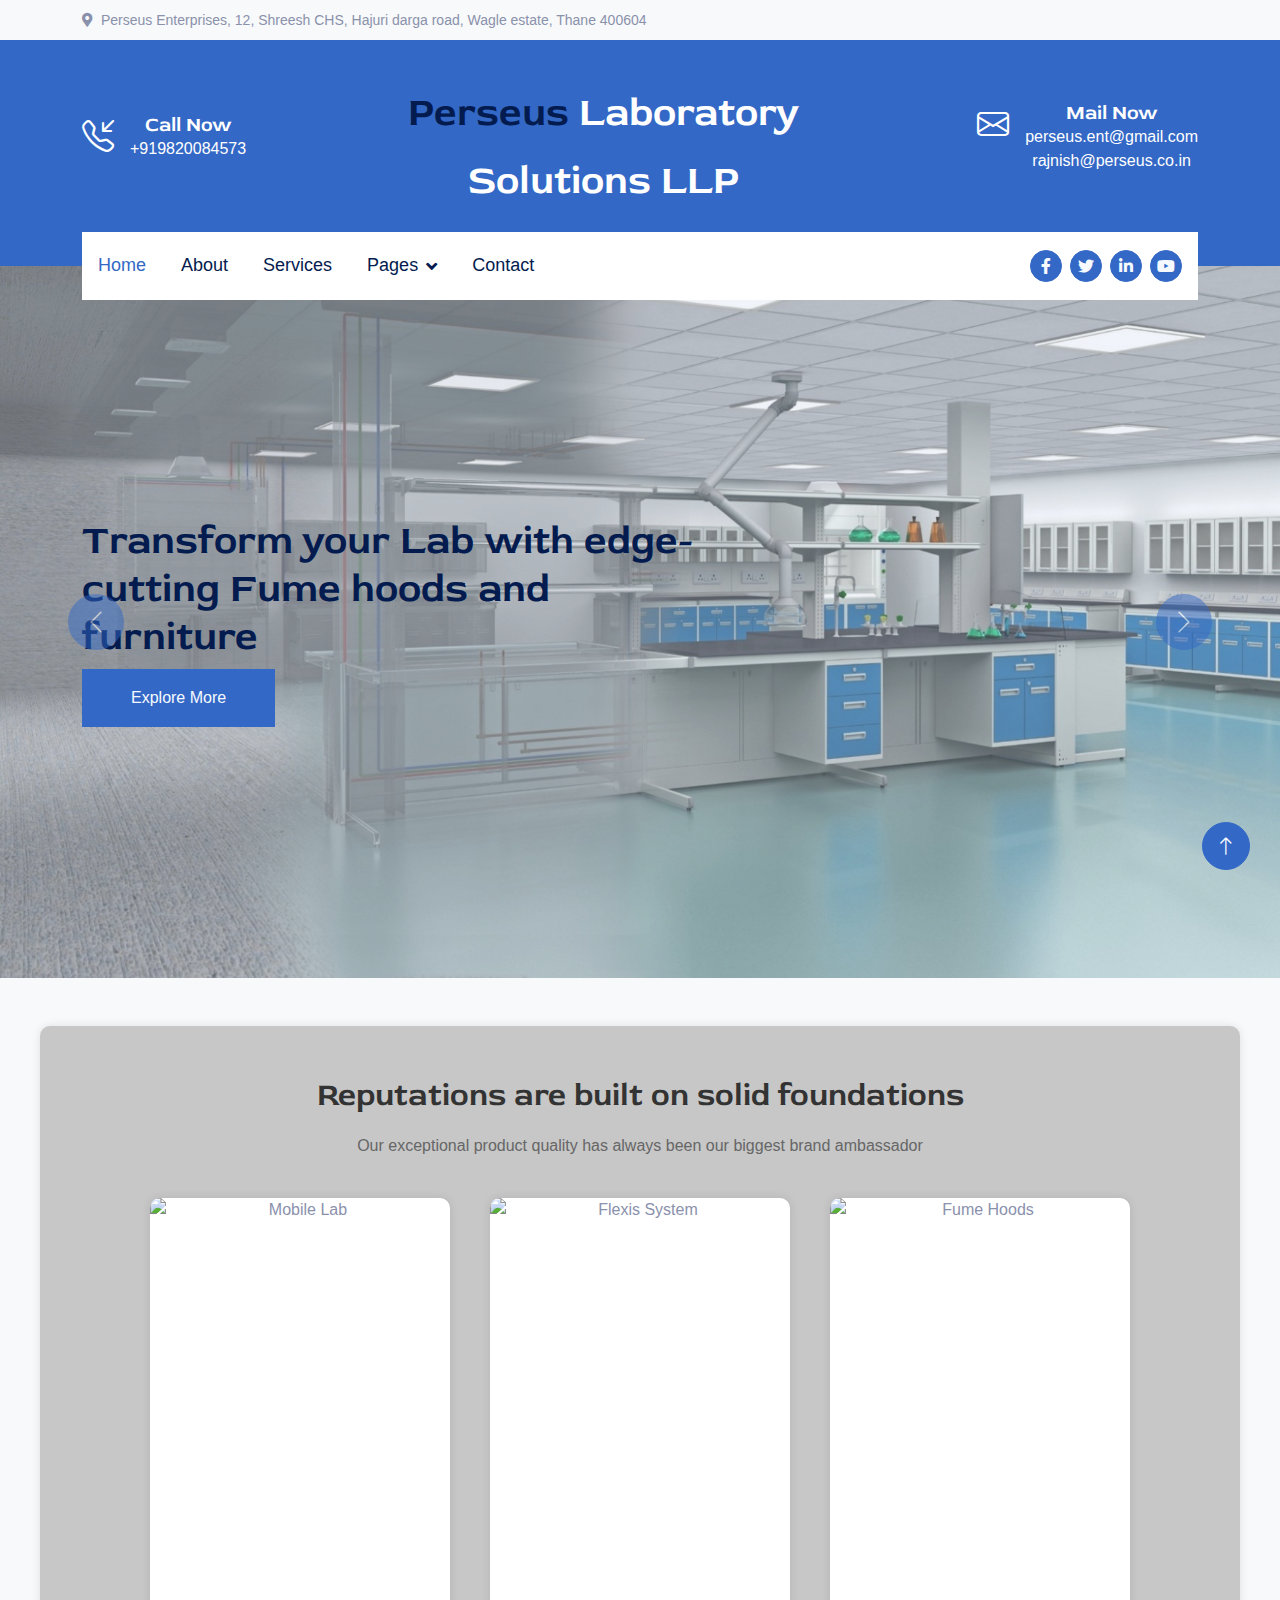
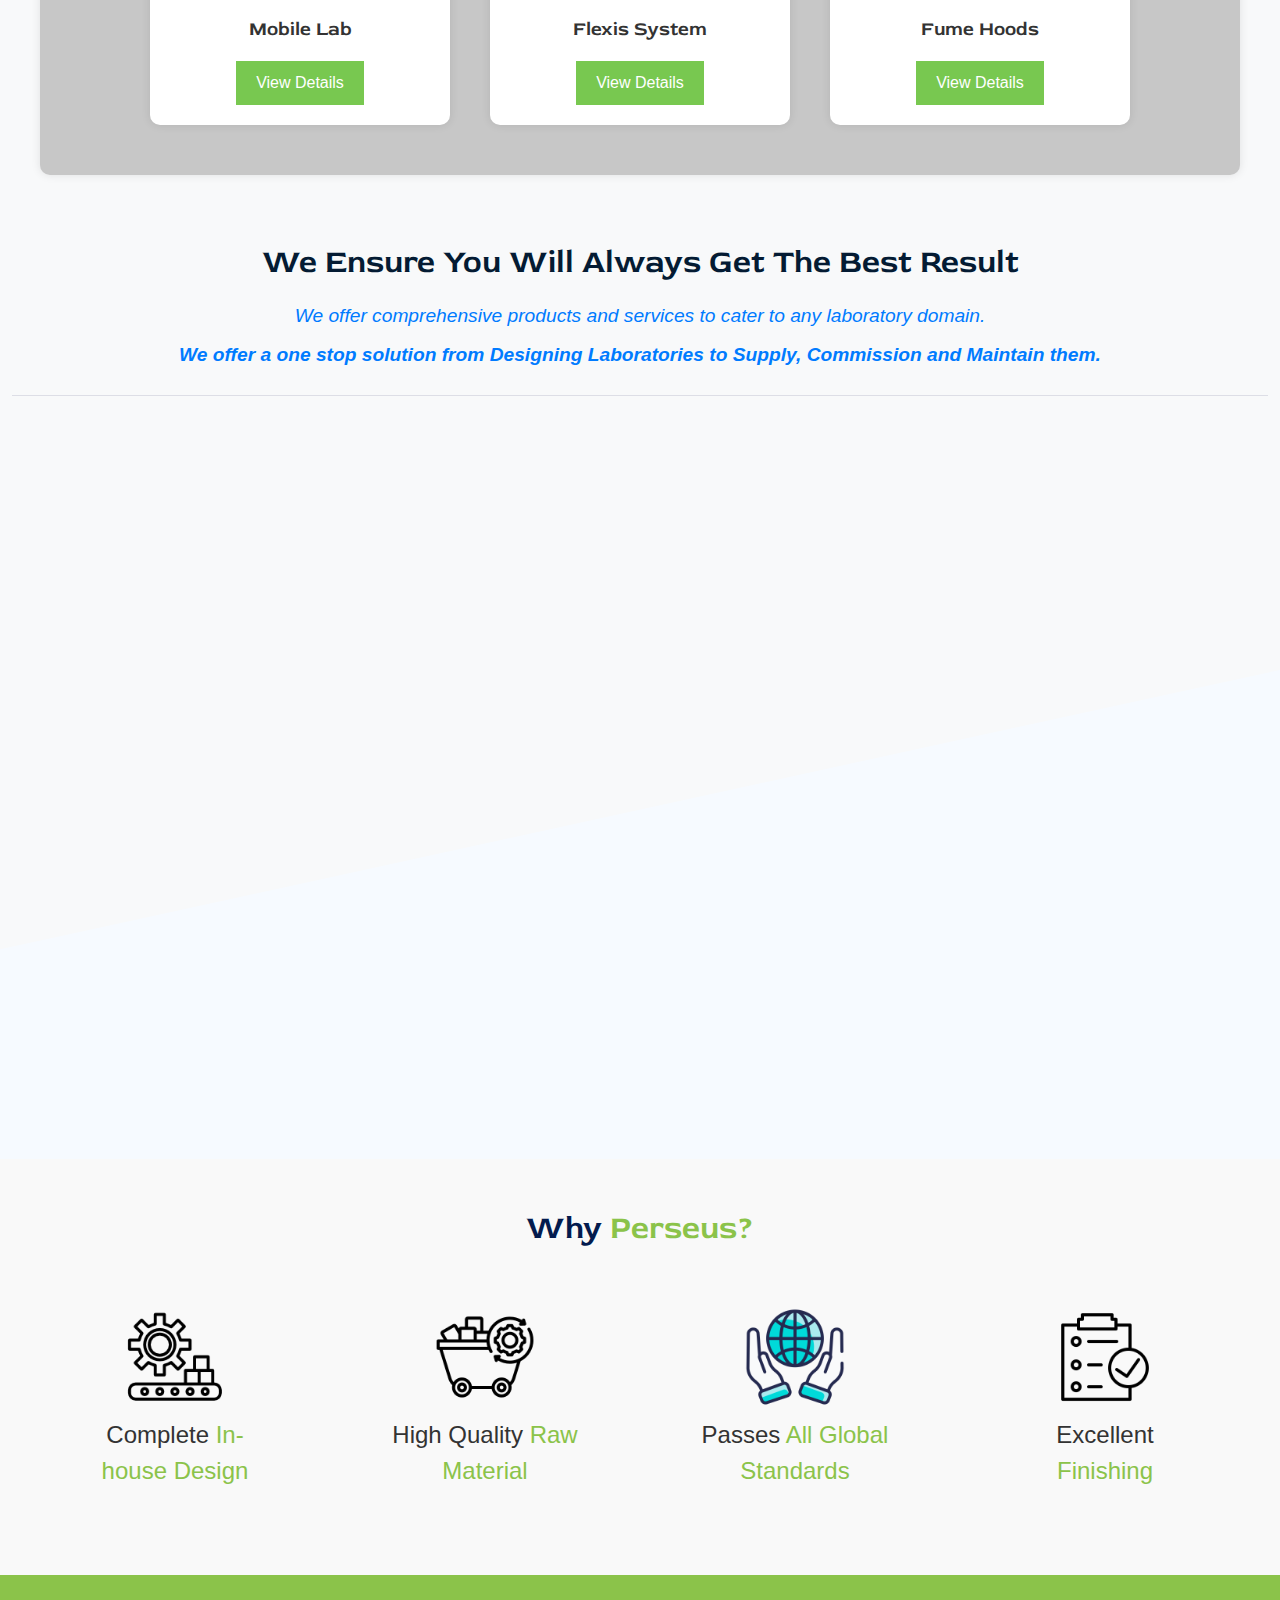
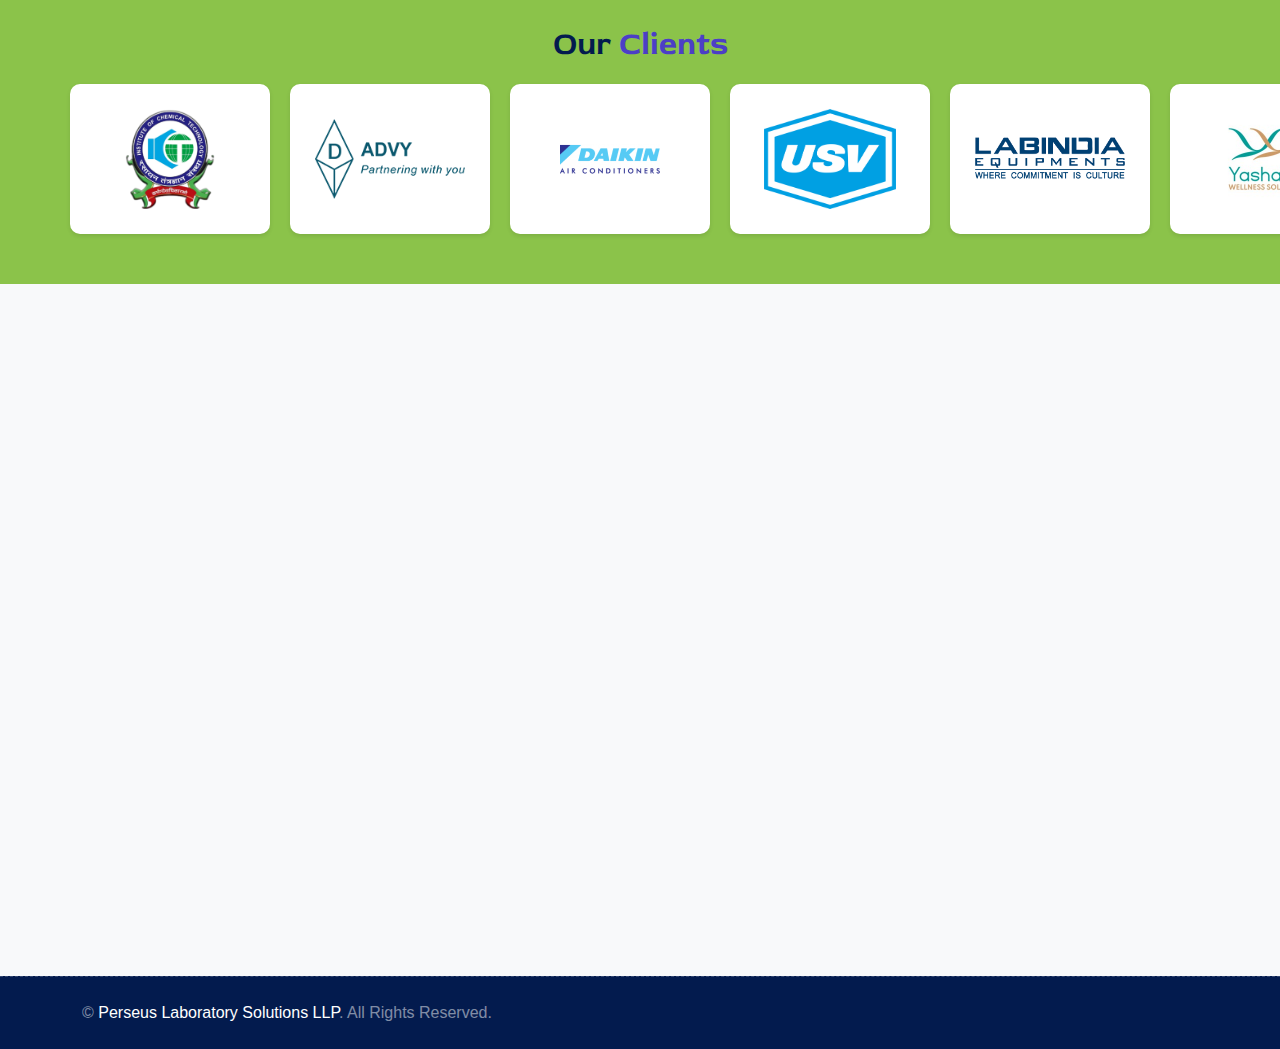
==== commit 86e7b87c: "address update" ====
--- a/index.html
+++ b/index.html
@@ -46,7 +46,8 @@
         <div class="container">
             <div class="d-flex justify-content-between">
                 <div>
-                    <small class="me-3"><i class="fa fa-map-marker-alt me-2"></i>123 Street, New York, USA</small>
+                    <small class="me-3"><i class="fa fa-map-marker-alt me-2"></i>Perseus Enterprises, 12, Shreesh CHS, Hajuri darga road, Wagle estate, Thane 400604
+                    </small>
                 </div>
             </div>
         </div>
--- a/css/style.css
+++ b/css/style.css
@@ -872,4 +872,59 @@
 }
 .container1 p:last-of-type {
     font-weight: bold;
+}
+
+.fume-hood-section {
+    display: flex;
+    justify-content: space-between;
+    padding: 20px;
+    background-color: #ffffff;
+    margin: 20px;
+    border: 1px solid #ddd;
+    border-radius: 8px;
+    box-shadow: 0 2px 4px rgba(0, 0, 0, 0.1);
+}
+
+.text-content {
+    max-width: 60%;
+}
+
+.text-content h1 {
+    font-size: 2em;
+    margin-bottom: 10px;
+}
+
+.text-content p {
+    line-height: 1.6;
+    margin-bottom: 10px;
+    color: #041b33;
+    font-size: 2em;
+    font-family: sans-serif;
+}
+
+.text-content ul {
+    list-style-type: disc;
+    padding-left: 20px;
+}
+
+.text-content ul li {
+    margin-bottom: 5px;
+}
+
+.image-content {
+    flex: 0 0 40%;
+    display: flex;
+    justify-content: center;
+    align-items: center;
+}
+
+.image-content img {
+    max-width: 50%;
+    height: auto;
+    border-radius: 15px; /* Rounded corners */
+    box-shadow: 0 4px 8px rgba(0, 0, 0, 0.1);
+}
+
+.service{
+    font-family: cursive;
 }